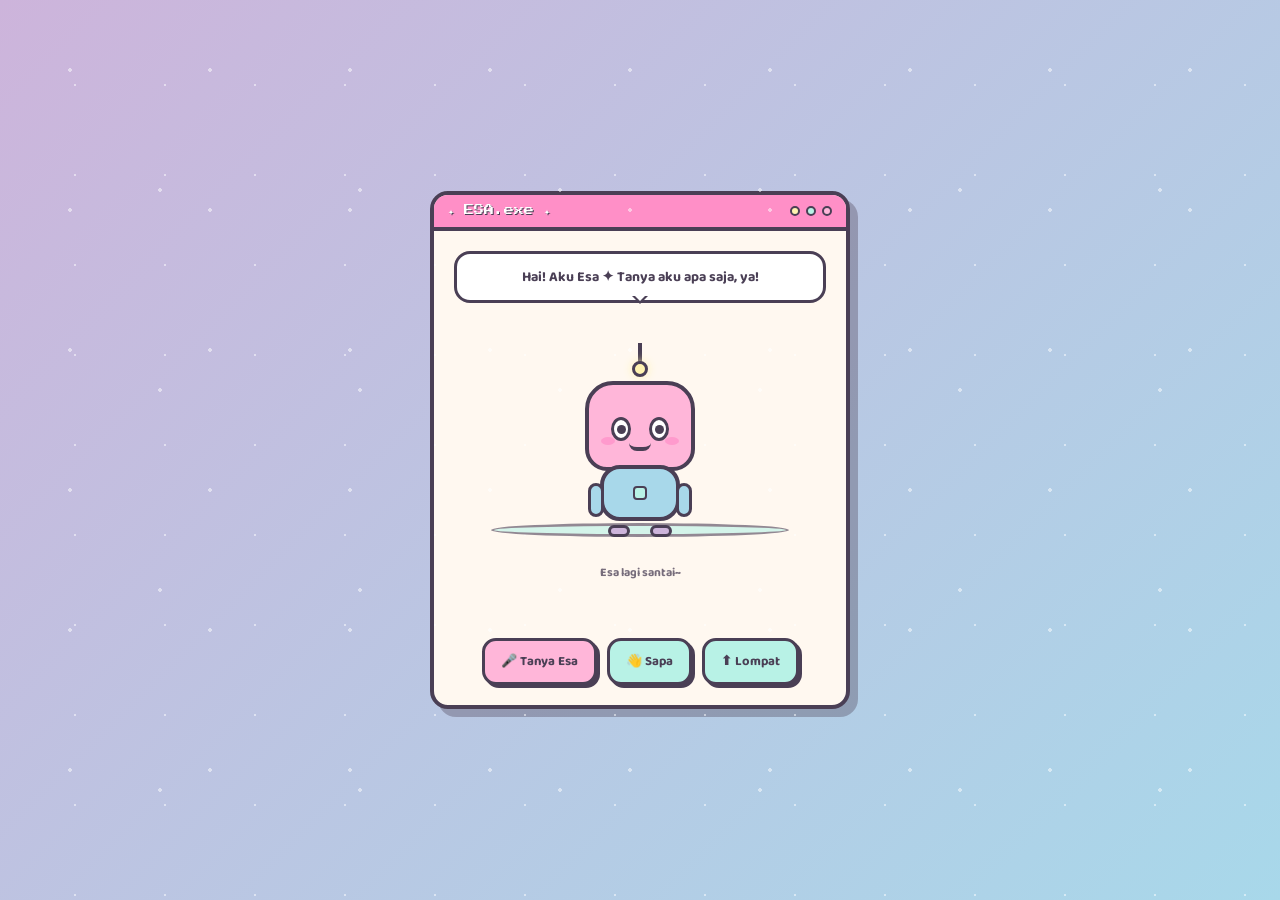
==== index.html @ 69a37459 "Add files via upload" ====
<!DOCTYPE html>
<html lang="id">
<head>
<meta charset="UTF-8">
<meta name="viewport" content="width=device-width, initial-scale=1.0, viewport-fit=cover">
<title>ESA ✦ Teman Belajar</title>
<link rel="preconnect" href="https://fonts.googleapis.com">
<link href="https://fonts.googleapis.com/css2?family=Press+Start+2P&family=Baloo+2:wght@500;700&display=swap" rel="stylesheet">
<link rel="stylesheet" href="style.css">
</head>
<body>

  <div class="sparkles"></div>

  <div class="app-window">
    <div class="title-bar">
      <span class="title-text">✦ ESA.exe ✦</span>
      <div class="title-dots">
        <span class="dot dot-yellow"></span>
        <span class="dot dot-mint"></span>
        <span class="dot dot-pink"></span>
      </div>
    </div>

    <div class="screen">

      <div class="speech-bubble" id="speechBubble">
        <p id="speechText">Hai! Aku Esa ✦ Tanya aku apa saja, ya!</p>
      </div>

      <div class="stage">
        <div class="stage-floor"></div>

        <div class="robot" id="esa">
          <div class="antenna">
            <div class="antenna-stick"></div>
            <div class="antenna-ball"></div>
          </div>

          <div class="head">
            <div class="eye eye-left"><div class="pupil"></div></div>
            <div class="eye eye-right"><div class="pupil"></div></div>
            <div class="mouth" id="mouth"></div>
            <div class="cheek cheek-left"></div>
            <div class="cheek cheek-right"></div>
          </div>

          <div class="body">
            <div class="arm arm-left"></div>
            <div class="arm arm-right"></div>
            <div class="panel-light"></div>
          </div>

          <div class="feet">
            <div class="foot"></div>
            <div class="foot"></div>
          </div>
        </div>
      </div>

      <p class="status-text" id="statusText">Esa lagi santai~</p>

      <div class="transcript" id="transcript"></div>

      <div class="controls">
        <button class="btn btn-mic" id="micBtn">🎤 Tanya Esa</button>
        <button class="btn btn-secondary" id="waveBtn">👋 Sapa</button>
        <button class="btn btn-secondary" id="jumpBtn">⬆ Lompat</button>
      </div>

    </div>
  </div>

<script src="script.js"></script>
</body>
</html>
---- style.css ----
:root{
  --pink:#ffb6d9;
  --pink-dark:#ff8fc7;
  --blue:#a8d8ea;
  --lavender:#cdb4db;
  --mint:#b8f2e6;
  --yellow:#fff3b0;
  --cream:#fff8f0;
  --ink:#4a3f55;
}

*{box-sizing:border-box;}

body{
  margin:0;
  min-height:100vh;
  display:flex;
  align-items:center;
  justify-content:center;
  background:linear-gradient(135deg,var(--lavender),var(--blue));
  font-family:'Baloo 2',sans-serif;
  color:var(--ink);
  padding:16px;
  overflow-x:hidden;
}

.sparkles{
  position:fixed;
  inset:0;
  pointer-events:none;
  background-image:
    radial-gradient(circle,#fff 2px, transparent 2px),
    radial-gradient(circle,#fff 2px, transparent 2px),
    radial-gradient(circle,#fff 1.5px, transparent 1.5px);
  background-size:140px 140px, 200px 200px, 90px 90px;
  background-position:0 0, 60px 90px, 30px 40px;
  opacity:.5;
  animation:twinkle 3s ease-in-out infinite alternate;
}
@keyframes twinkle{from{opacity:.25;} to{opacity:.6;}}

.app-window{
  width:100%;
  max-width:420px;
  background:var(--cream);
  border:4px solid var(--ink);
  border-radius:18px;
  box-shadow:8px 8px 0 rgba(74,63,85,.35);
  overflow:hidden;
}

.title-bar{
  background:var(--pink-dark);
  border-bottom:4px solid var(--ink);
  padding:10px 14px;
  display:flex;
  align-items:center;
  justify-content:space-between;
}
.title-text{
  font-family:'Press Start 2P',monospace;
  font-size:10px;
  color:#fff;
  text-shadow:1px 1px 0 var(--ink);
}
.title-dots{display:flex; gap:6px;}
.dot{width:10px;height:10px;border-radius:50%;border:2px solid var(--ink);}
.dot-yellow{background:var(--yellow);}
.dot-mint{background:var(--mint);}
.dot-pink{background:var(--pink);}

.screen{
  padding:20px;
  display:flex;
  flex-direction:column;
  align-items:center;
  gap:14px;
}

.speech-bubble{
  background:#fff;
  border:3px solid var(--ink);
  border-radius:16px;
  padding:12px 16px;
  width:100%;
  min-height:40px;
  text-align:center;
  position:relative;
}
.speech-bubble p{margin:0; font-size:14px; font-weight:700;}
.speech-bubble::after{
  content:"";
  position:absolute;
  bottom:-12px;
  left:50%;
  transform:translateX(-50%);
  border:8px solid transparent;
  border-top-color:var(--ink);
}
.speech-bubble::before{
  content:"";
  position:absolute;
  bottom:-8px;
  left:50%;
  transform:translateX(-50%);
  border:7px solid transparent;
  border-top-color:#fff;
  z-index:1;
}

.stage{
  position:relative;
  width:100%;
  height:220px;
  display:flex;
  align-items:flex-end;
  justify-content:center;
}
.stage-floor{
  position:absolute;
  bottom:0;
  width:80%;
  height:14px;
  background:var(--mint);
  border:3px solid var(--ink);
  border-radius:50%;
  opacity:.6;
}

/* ---------- ROBOT ---------- */
.robot{
  position:relative;
  width:150px;
  cursor:pointer;
  user-select:none;
  animation:idleBob 2.4s ease-in-out infinite;
  transform-origin:bottom center;
}

@keyframes idleBob{
  0%,100%{transform:translateY(0) rotate(0deg);}
  50%{transform:translateY(-8px) rotate(-1.5deg);}
}

.antenna{
  position:absolute;
  top:-38px;
  left:50%;
  transform:translateX(-50%);
  display:flex;
  flex-direction:column;
  align-items:center;
  animation:antennaWiggle 2.4s ease-in-out infinite;
  transform-origin:bottom center;
}
@keyframes antennaWiggle{
  0%,100%{transform:translateX(-50%) rotate(0deg);}
  50%{transform:translateX(-50%) rotate(8deg);}
}
.antenna-stick{width:4px;height:22px;background:var(--ink);}
.antenna-ball{
  width:16px;height:16px;border-radius:50%;
  background:var(--yellow);
  border:3px solid var(--ink);
  margin-top:-4px;
  box-shadow:0 0 10px var(--yellow);
}

.head{
  position:relative;
  width:110px;
  height:90px;
  background:var(--pink);
  border:4px solid var(--ink);
  border-radius:28px 28px 22px 22px;
  margin:0 auto;
  display:flex;
  align-items:center;
  justify-content:center;
}

.eye{
  position:absolute;
  top:32px;
  width:20px;
  height:24px;
  background:#fff;
  border:3px solid var(--ink);
  border-radius:50%;
  display:flex;
  align-items:center;
  justify-content:center;
  transition:height .1s ease;
}
.eye-left{left:22px;}
.eye-right{right:22px;}
.pupil{
  width:9px;height:9px;
  background:var(--ink);
  border-radius:50%;
}

.cheek{
  position:absolute;
  bottom:22px;
  width:14px;height:8px;
  background:var(--pink-dark);
  border-radius:50%;
  opacity:.7;
}
.cheek-left{left:12px;}
.cheek-right{right:12px;}

.mouth{
  position:absolute;
  bottom:16px;
  left:50%;
  transform:translateX(-50%);
  width:22px;
  height:8px;
  border-bottom:4px solid var(--ink);
  border-radius:0 0 12px 12px;
  transition:all .12s ease;
}

.body{
  position:relative;
  width:80px;
  height:56px;
  background:var(--blue);
  border:4px solid var(--ink);
  border-radius:20px;
  margin:-6px auto 0;
  display:flex;
  align-items:center;
  justify-content:center;
}
.panel-light{
  width:14px;height:14px;
  background:var(--mint);
  border:2px solid var(--ink);
  border-radius:4px;
}

.arm{
  position:absolute;
  top:14px;
  width:16px;height:34px;
  background:var(--blue);
  border:3px solid var(--ink);
  border-radius:10px;
  transform-origin:top center;
}
.arm-left{left:-16px; animation:armIdleLeft 2.4s ease-in-out infinite;}
.arm-right{right:-16px; animation:armIdleRight 2.4s ease-in-out infinite;}
@keyframes armIdleLeft{0%,100%{transform:rotate(0deg);}50%{transform:rotate(-6deg);}}
@keyframes armIdleRight{0%,100%{transform:rotate(0deg);}50%{transform:rotate(6deg);}}

.feet{
  display:flex;
  justify-content:center;
  gap:20px;
  margin-top:4px;
}
.foot{
  width:22px;height:12px;
  background:var(--lavender);
  border:3px solid var(--ink);
  border-radius:8px;
}

/* ---------- STATES ---------- */

/* klik / happy */
.robot.happy .head{background:var(--yellow);}
.robot.happy .mouth{
  width:30px;height:16px;
  border:4px solid var(--ink);
  border-top:none;
  border-radius:0 0 20px 20px;
}
.robot.happy{animation:happyBounce .5s ease;}
@keyframes happyBounce{
  0%{transform:scale(1);}
  40%{transform:scale(1.12,.88);}
  70%{transform:scale(.95,1.06);}
  100%{transform:scale(1);}
}

/* surprised */
.robot.surprised .eye{height:26px;width:24px;}
.robot.surprised .mouth{
  width:16px;height:16px;
  border:4px solid var(--ink);
  border-radius:50%;
}

/* thinking */
.robot.thinking .head{background:var(--mint);}
.robot.thinking .mouth{
  width:14px;height:4px;
  border-bottom:4px solid var(--ink);
  border-radius:0;
  transform:translateX(-50%) rotate(-8deg);
}
.robot.thinking .pupil{transform:translateY(-4px);}

/* talking */
.robot.talking .mouth{
  animation:talkFlap .28s ease-in-out infinite;
}
@keyframes talkFlap{
  0%,100%{height:6px; border-radius:0 0 12px 12px;}
  50%{height:16px; border-radius:50%;}
}

/* blink */
.robot.blink .eye{height:3px;}

/* jump */
.robot.jumping{animation:jumpMove .55s ease;}
@keyframes jumpMove{
  0%{transform:translateY(0);}
  40%{transform:translateY(-55px) rotate(-4deg);}
  70%{transform:translateY(-55px) rotate(4deg);}
  100%{transform:translateY(0);}
}

/* wave */
.robot.waving .arm-right{animation:waveArm .6s ease 2;}
@keyframes waveArm{
  0%,100%{transform:rotate(0deg);}
  30%{transform:rotate(-40deg);}
  60%{transform:rotate(-10deg);}
}

.status-text{
  font-size:12px;
  font-weight:700;
  color:var(--ink);
  opacity:.75;
  min-height:16px;
  text-align:center;
}

.transcript{
  font-size:12px;
  text-align:center;
  color:var(--ink);
  opacity:.6;
  min-height:16px;
}

.controls{
  display:flex;
  gap:10px;
  flex-wrap:wrap;
  justify-content:center;
  width:100%;
}
.btn{
  font-family:'Baloo 2',sans-serif;
  font-weight:700;
  font-size:13px;
  padding:10px 16px;
  border:3px solid var(--ink);
  border-radius:14px;
  background:var(--pink);
  color:var(--ink);
  box-shadow:3px 3px 0 var(--ink);
  cursor:pointer;
  transition:transform .1s ease;
}
.btn:active{transform:translate(2px,2px); box-shadow:1px 1px 0 var(--ink);}
.btn-secondary{background:var(--mint);}
.btn-mic.listening{background:var(--yellow); animation:pulseMic 1s ease-in-out infinite;}
@keyframes pulseMic{0%,100%{box-shadow:3px 3px 0 var(--ink);}50%{box-shadow:3px 3px 0 var(--ink),0 0 0 6px rgba(255,182,217,.5);}}

@media (max-width:380px){
  .robot{width:130px;}
  .head{width:96px;height:80px;}
}
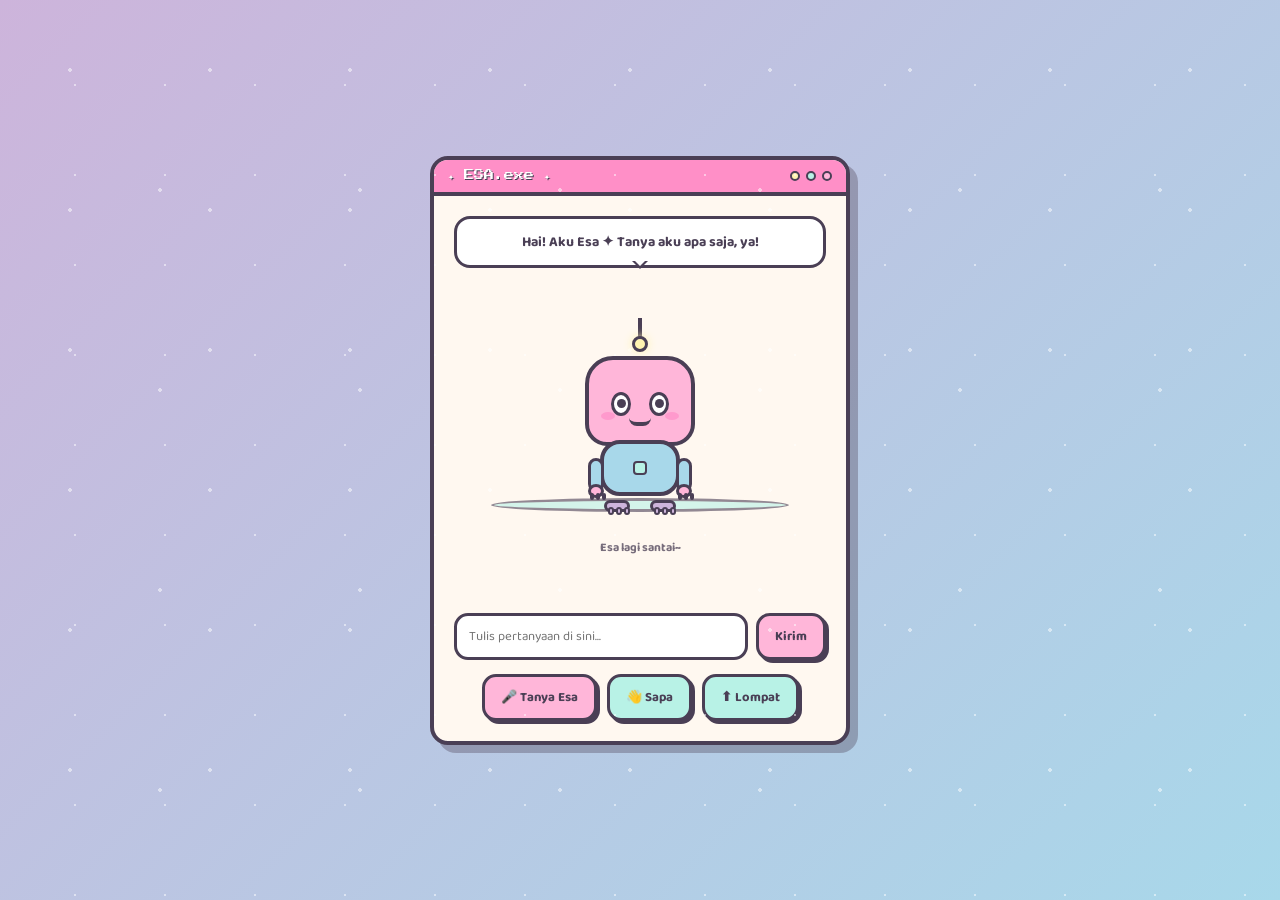
==== commit d9e19392: "Add files via upload" ====
--- a/index.html
+++ b/index.html
@@ -46,14 +46,34 @@
           </div>
 
           <div class="body">
-            <div class="arm arm-left"></div>
-            <div class="arm arm-right"></div>
+            <div class="arm arm-left">
+              <div class="hand">
+                <div class="finger f1"></div>
+                <div class="finger f2"></div>
+                <div class="finger f3"></div>
+              </div>
+            </div>
+            <div class="arm arm-right">
+              <div class="hand">
+                <div class="finger f1"></div>
+                <div class="finger f2"></div>
+                <div class="finger f3"></div>
+              </div>
+            </div>
             <div class="panel-light"></div>
           </div>
 
           <div class="feet">
-            <div class="foot"></div>
-            <div class="foot"></div>
+            <div class="foot">
+              <div class="toe t1"></div>
+              <div class="toe t2"></div>
+              <div class="toe t3"></div>
+            </div>
+            <div class="foot">
+              <div class="toe t1"></div>
+              <div class="toe t2"></div>
+              <div class="toe t3"></div>
+            </div>
           </div>
         </div>
       </div>
@@ -62,10 +82,15 @@
 
       <div class="transcript" id="transcript"></div>
 
+      <form class="text-row" id="textForm">
+        <input type="text" id="textInput" class="text-input" placeholder="Tulis pertanyaan di sini..." autocomplete="off">
+        <button type="submit" class="btn btn-send">Kirim</button>
+      </form>
+
       <div class="controls">
-        <button class="btn btn-mic" id="micBtn">🎤 Tanya Esa</button>
-        <button class="btn btn-secondary" id="waveBtn">👋 Sapa</button>
-        <button class="btn btn-secondary" id="jumpBtn">⬆ Lompat</button>
+        <button class="btn btn-mic" id="micBtn" type="button">🎤 Tanya Esa</button>
+        <button class="btn btn-secondary" id="waveBtn" type="button">👋 Sapa</button>
+        <button class="btn btn-secondary" id="jumpBtn" type="button">⬆ Lompat</button>
       </div>
 
     </div>
--- a/style.css
+++ b/style.css
@@ -111,7 +111,7 @@
 .stage{
   position:relative;
   width:100%;
-  height:220px;
+  height:230px;
   display:flex;
   align-items:flex-end;
   justify-content:center;
@@ -130,7 +130,7 @@
 /* ---------- ROBOT ---------- */
 .robot{
   position:relative;
-  width:150px;
+  width:160px;
   cursor:pointer;
   user-select:none;
   animation:idleBob 2.4s ease-in-out infinite;
@@ -256,6 +256,30 @@
 @keyframes armIdleLeft{0%,100%{transform:rotate(0deg);}50%{transform:rotate(-6deg);}}
 @keyframes armIdleRight{0%,100%{transform:rotate(0deg);}50%{transform:rotate(6deg);}}
 
+.hand{
+  position:absolute;
+  bottom:-9px;
+  left:50%;
+  transform:translateX(-50%);
+  width:16px;
+  height:14px;
+  background:var(--pink);
+  border:3px solid var(--ink);
+  border-radius:50%;
+}
+.finger{
+  position:absolute;
+  bottom:-5px;
+  width:4px;
+  height:7px;
+  background:var(--pink);
+  border:2px solid var(--ink);
+  border-radius:3px;
+}
+.finger.f1{left:-1px;}
+.finger.f2{left:5px;}
+.finger.f3{left:11px;}
+
 .feet{
   display:flex;
   justify-content:center;
@@ -263,11 +287,23 @@
   margin-top:4px;
 }
 .foot{
-  width:22px;height:12px;
+  position:relative;
+  width:26px;height:12px;
   background:var(--lavender);
   border:3px solid var(--ink);
   border-radius:8px;
 }
+.toe{
+  position:absolute;
+  bottom:-6px;
+  width:6px;height:8px;
+  background:var(--lavender);
+  border:2px solid var(--ink);
+  border-radius:3px;
+}
+.toe.t1{left:1px;}
+.toe.t2{left:9px;}
+.toe.t3{left:17px;}
 
 /* ---------- STATES ---------- */
 
@@ -326,12 +362,21 @@
   100%{transform:translateY(0);}
 }
 
-/* wave */
-.robot.waving .arm-right{animation:waveArm .6s ease 2;}
+/* wave — lambaian tangan beneran, bolak-balik */
+.robot.waving .arm-right{
+  animation:waveArm 1.6s ease-in-out;
+  animation-iteration-count:1;
+}
 @keyframes waveArm{
-  0%,100%{transform:rotate(0deg);}
-  30%{transform:rotate(-40deg);}
-  60%{transform:rotate(-10deg);}
+  0%{transform:rotate(0deg);}
+  10%{transform:rotate(-55deg);}
+  22%{transform:rotate(-20deg);}
+  34%{transform:rotate(-55deg);}
+  46%{transform:rotate(-20deg);}
+  58%{transform:rotate(-55deg);}
+  70%{transform:rotate(-20deg);}
+  85%{transform:rotate(-10deg);}
+  100%{transform:rotate(0deg);}
 }
 
 .status-text{
@@ -351,6 +396,26 @@
   min-height:16px;
 }
 
+/* ---------- INPUT TEKS ---------- */
+.text-row{
+  display:flex;
+  gap:8px;
+  width:100%;
+}
+.text-input{
+  flex:1;
+  font-family:'Baloo 2',sans-serif;
+  font-size:13px;
+  padding:10px 12px;
+  border:3px solid var(--ink);
+  border-radius:14px;
+  background:#fff;
+  color:var(--ink);
+  outline:none;
+}
+.text-input:focus{background:var(--cream);}
+.btn-send{background:var(--yellow); padding:10px 14px;}
+
 .controls{
   display:flex;
   gap:10px;
@@ -377,6 +442,6 @@
 @keyframes pulseMic{0%,100%{box-shadow:3px 3px 0 var(--ink);}50%{box-shadow:3px 3px 0 var(--ink),0 0 0 6px rgba(255,182,217,.5);}}
 
 @media (max-width:380px){
-  .robot{width:130px;}
+  .robot{width:140px;}
   .head{width:96px;height:80px;}
 }
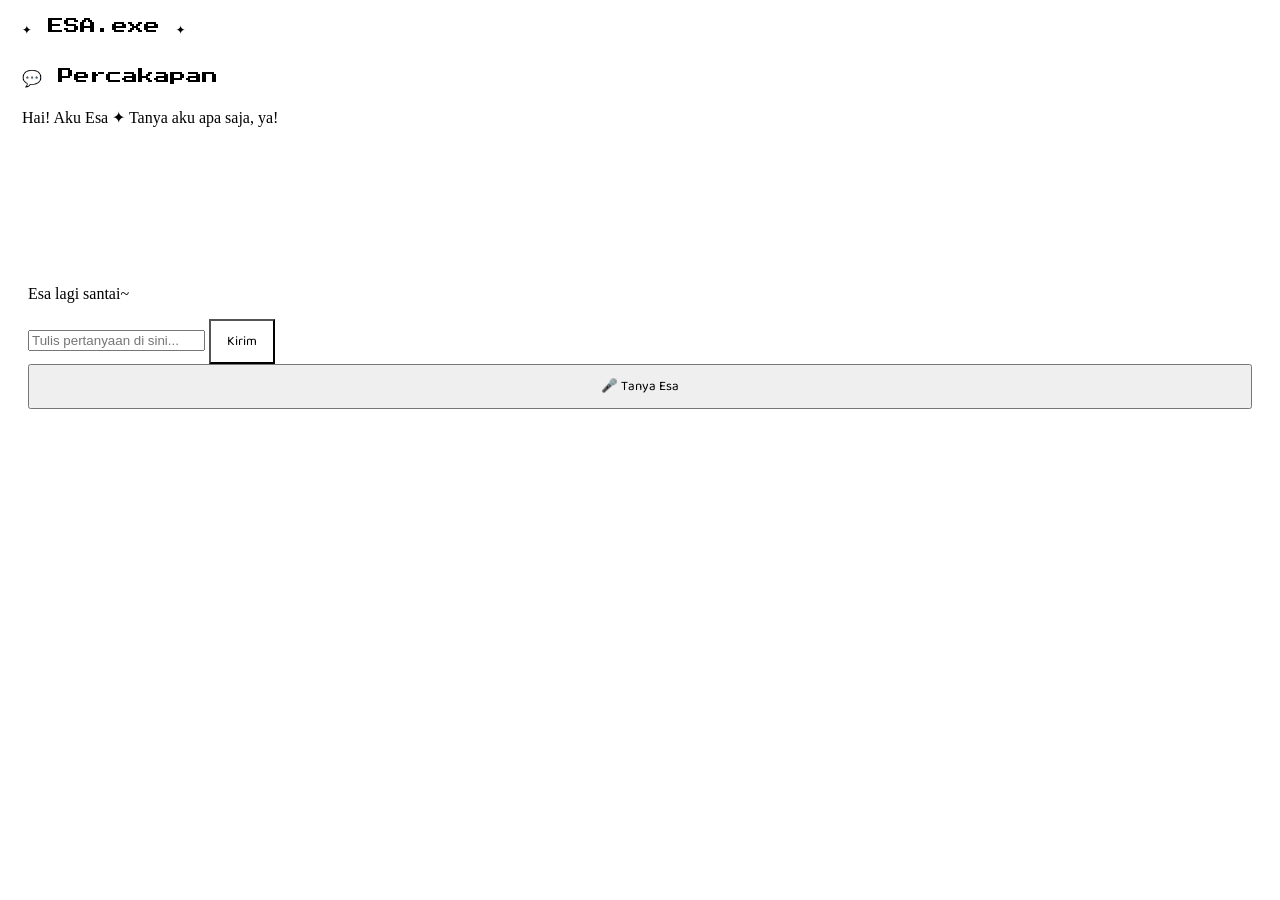
==== commit 6380e64a: "Rename index (2).html to index.html" ====
--- a/index.html
+++ b/index.html
@@ -22,76 +22,81 @@
       </div>
     </div>
 
-    <div class="screen">
+    <div class="app-body">
 
-      <div class="speech-bubble" id="speechBubble">
-        <p id="speechText">Hai! Aku Esa ✦ Tanya aku apa saja, ya!</p>
-      </div>
+      <!-- PANEL TEKS -->
+      <section class="panel panel-text">
+        <div class="panel-header">💬 Percakapan</div>
+        <div class="message-log" id="messageLog">
+          <div class="msg msg-esa">
+            <p>Hai! Aku Esa ✦ Tanya aku apa saja, ya!</p>
+          </div>
+        </div>
+      </section>
 
-      <div class="stage">
-        <div class="stage-floor"></div>
+      <!-- PANEL ROBOT -->
+      <section class="panel panel-robot">
+        <div class="stage">
+          <div class="stage-floor"></div>
 
-        <div class="robot" id="esa">
-          <div class="antenna">
-            <div class="antenna-stick"></div>
-            <div class="antenna-ball"></div>
-          </div>
+          <div class="robot" id="esa">
+            <div class="antenna">
+              <div class="antenna-stick"></div>
+              <div class="antenna-ball"></div>
+            </div>
 
-          <div class="head">
-            <div class="eye eye-left"><div class="pupil"></div></div>
-            <div class="eye eye-right"><div class="pupil"></div></div>
-            <div class="mouth" id="mouth"></div>
-            <div class="cheek cheek-left"></div>
-            <div class="cheek cheek-right"></div>
-          </div>
+            <div class="head">
+              <div class="eye eye-left"><div class="pupil"></div></div>
+              <div class="eye eye-right"><div class="pupil"></div></div>
+              <div class="mouth" id="mouth"></div>
+              <div class="cheek cheek-left"></div>
+              <div class="cheek cheek-right"></div>
+            </div>
 
-          <div class="body">
-            <div class="arm arm-left">
-              <div class="hand">
-                <div class="finger f1"></div>
-                <div class="finger f2"></div>
-                <div class="finger f3"></div>
+            <div class="body">
+              <div class="arm arm-left">
+                <div class="hand">
+                  <div class="finger f1"></div>
+                  <div class="finger f2"></div>
+                  <div class="finger f3"></div>
+                </div>
               </div>
+              <div class="arm arm-right">
+                <div class="hand">
+                  <div class="finger f1"></div>
+                  <div class="finger f2"></div>
+                  <div class="finger f3"></div>
+                </div>
+              </div>
+              <div class="panel-light"></div>
             </div>
-            <div class="arm arm-right">
-              <div class="hand">
-                <div class="finger f1"></div>
-                <div class="finger f2"></div>
-                <div class="finger f3"></div>
+
+            <div class="feet">
+              <div class="foot">
+                <div class="toe t1"></div>
+                <div class="toe t2"></div>
+                <div class="toe t3"></div>
               </div>
-            </div>
-            <div class="panel-light"></div>
-          </div>
-
-          <div class="feet">
-            <div class="foot">
-              <div class="toe t1"></div>
-              <div class="toe t2"></div>
-              <div class="toe t3"></div>
-            </div>
-            <div class="foot">
-              <div class="toe t1"></div>
-              <div class="toe t2"></div>
-              <div class="toe t3"></div>
+              <div class="foot">
+                <div class="toe t1"></div>
+                <div class="toe t2"></div>
+                <div class="toe t3"></div>
+              </div>
             </div>
           </div>
         </div>
-      </div>
 
-      <p class="status-text" id="statusText">Esa lagi santai~</p>
+        <p class="status-text" id="statusText">Esa lagi santai~</p>
 
-      <div class="transcript" id="transcript"></div>
+        <form class="text-row" id="textForm">
+          <input type="text" id="textInput" class="text-input" placeholder="Tulis pertanyaan di sini..." autocomplete="off">
+          <button type="submit" class="btn btn-send">Kirim</button>
+        </form>
 
-      <form class="text-row" id="textForm">
-        <input type="text" id="textInput" class="text-input" placeholder="Tulis pertanyaan di sini..." autocomplete="off">
-        <button type="submit" class="btn btn-send">Kirim</button>
-      </form>
-
-      <div class="controls">
-        <button class="btn btn-mic" id="micBtn" type="button">🎤 Tanya Esa</button>
-        <button class="btn btn-secondary" id="waveBtn" type="button">👋 Sapa</button>
-        <button class="btn btn-secondary" id="jumpBtn" type="button">⬆ Lompat</button>
-      </div>
+        <div class="controls">
+          <button class="btn btn-mic" id="micBtn" type="button">🎤 Tanya Esa</button>
+        </div>
+      </section>
 
     </div>
   </div>
--- a/style.css
+++ b/style.css
@@ -1,140 +1,201 @@
-:root{
+:akar{
   --pink:#ffb6d9;
   --pink-dark:#ff8fc7;
-  --blue:#a8d8ea;
+  --biru:#a8d8ea;
   --lavender:#cdb4db;
   --mint:#b8f2e6;
-  --yellow:#fff3b0;
+  --kuning:#fff3b0;
   --cream:#fff8f0;
-  --ink:#4a3f55;
+  --tinta:#4a3f55;
 }
 
 *{box-sizing:border-box;}
 
-body{
+html,body{
+  tinggi:100%;
+}
+
+tubuh{
   margin:0;
-  min-height:100vh;
-  display:flex;
-  align-items:center;
-  justify-content:center;
-  background:linear-gradient(135deg,var(--lavender),var(--blue));
+  min-height:100dvh;
+  tampilan:fleksibel;
+  sejajarkan item:tengah;
+  justify-content:center;
+  latar belakang:gradien linier(135deg,var(--lavender),var(--biru));
   font-family:'Baloo 2',sans-serif;
-  color:var(--ink);
+  warna:var(--tinta);
   padding:16px;
-  overflow-x:hidden;
-}
-
-.sparkles{
-  position:fixed;
-  inset:0;
+  padding-top:max(16px, env(safe-area-inset-top, 0px));
+  padding-bottom:max(16px, env(safe-area-inset-bottom, 0px));
+  overflow-x:tersembunyi;
+}
+
+.kilauan{
+  posisi:tetap;
+  sisipan:0;
   pointer-events:none;
-  background-image:
-    radial-gradient(circle,#fff 2px, transparent 2px),
-    radial-gradient(circle,#fff 2px, transparent 2px),
-    radial-gradient(circle,#fff 1.5px, transparent 1.5px);
-  background-size:140px 140px, 200px 200px, 90px 90px;
+  gambar latar belakang:
+    gradien radial(lingkaran,#fff 2px, transparan 2px),
+    gradien radial(lingkaran,#fff 2px, transparan 2px),
+    gradien radial(lingkaran,#fff 1.5px, transparan 1.5px);
+  Ukuran latar belakang: 140px 140px, 200px 200px, 90px 90px;
   background-position:0 0, 60px 90px, 30px 40px;
-  opacity:.5;
-  animation:twinkle 3s ease-in-out infinite alternate;
+  opasitas: 0,5;
+  animasi:berkedip 3 detik, masuk-keluar perlahan, bergantian tak terbatas;
 }
 @keyframes twinkle{from{opacity:.25;} to{opacity:.6;}}
 
-.app-window{
-  width:100%;
-  max-width:420px;
-  background:var(--cream);
-  border:4px solid var(--ink);
-  border-radius:18px;
-  box-shadow:8px 8px 0 rgba(74,63,85,.35);
-  overflow:hidden;
+/* ---------- JENDELA ---------- */
+.jendela aplikasi{
+  lebar:100%;
+  lebar maksimum:960px;
+  tinggi:min(88dvh, 720px);
+  latar belakang:var(--cream);
+  batas:4px solid var(--ink);
+  radius batas: 18px;
+  bayangan kotak:8px 8px 0 rgba(74,63,85,.35);
+  overflow:tersembunyi;
+  tampilan:fleksibel;
+  arah-fleksibel: kolom;
 }
 
 .title-bar{
-  background:var(--pink-dark);
+  latar belakang:var(--pink-dark);
   border-bottom:4px solid var(--ink);
   padding:10px 14px;
-  display:flex;
-  align-items:center;
+  tampilan:fleksibel;
+  sejajarkan item:tengah;
   justify-content:space-between;
+  fleksibel-menyusut:0;
 }
 .title-text{
   font-family:'Press Start 2P',monospace;
-  font-size:10px;
-  color:#fff;
-  text-shadow:1px 1px 0 var(--ink);
+  ukuran font:10px;
+  warna:#fff;
+  bayangan teks:1px 1px 0 var(--tinta);
 }
 .title-dots{display:flex; gap:6px;}
 .dot{width:10px;height:10px;border-radius:50%;border:2px solid var(--ink);}
-.dot-yellow{background:var(--yellow);}
-.dot-mint{background:var(--mint);}
-.dot-pink{background:var(--pink);}
-
-.screen{
-  padding:20px;
-  display:flex;
-  flex-direction:column;
-  align-items:center;
-  gap:14px;
-}
-
-.speech-bubble{
-  background:#fff;
-  border:3px solid var(--ink);
-  border-radius:16px;
-  padding:12px 16px;
-  width:100%;
-  min-height:40px;
-  text-align:center;
-  position:relative;
-}
-.speech-bubble p{margin:0; font-size:14px; font-weight:700;}
-.speech-bubble::after{
-  content:"";
-  position:absolute;
-  bottom:-12px;
-  left:50%;
-  transform:translateX(-50%);
-  border:8px solid transparent;
-  border-top-color:var(--ink);
-}
-.speech-bubble::before{
-  content:"";
-  position:absolute;
-  bottom:-8px;
-  left:50%;
-  transform:translateX(-50%);
-  border:7px solid transparent;
-  border-top-color:#fff;
-  z-index:1;
-}
-
-.stage{
-  position:relative;
-  width:100%;
-  height:230px;
-  display:flex;
-  align-items:flex-end;
-  justify-content:center;
-}
-.stage-floor{
-  position:absolute;
-  bottom:0;
-  width:80%;
-  height:14px;
-  background:var(--mint);
-  border:3px solid var(--ink);
-  border-radius:50%;
-  opacity:.6;
+.titik-kuning{latar belakang:var(--kuning);}
+.dot-mint{latar belakang:var(--mint);}
+.dot-merah muda{latar belakang:var(--merah muda);}
+
+/* ---------- BADAN: 2 PANEL ---------- */
+.app-body{
+  fleksibel:1;
+  tinggi minimum:0;
+  tampilan:fleksibel;
+  arah-fleksibel: kolom;
+}
+
+.panel{
+  tampilan:fleksibel;
+  arah-fleksibel: kolom;
+  tinggi minimum:0;
+}
+
+/* TEKS PANEL */
+.panel-teks{
+  fleksibel:1 1 45%;
+  tinggi minimum:0;
+  border-bottom:4px dashed var(--ink);
+  latar belakang:var(--cream);
+}
+.panel-header{
+  font-family:'Press Start 2P',monospace;
+  ukuran font:9px;
+  padding:10px 14px;
+  warna:var(--tinta);
+  opasitas: 0,75;
+  fleksibel-menyusut:0;
+}
+.log-pesan{
+  fleksibel:1;
+  tinggi minimum:0;
+  overflow-y:auto;
+  padding:0 16px 16px;
+  tampilan:fleksibel;
+  arah-fleksibel: kolom;
+  gap:10px;
+  -webkit-overflow-scrolling:sentuh;
+}
+
+.msg{
+  lebar maksimum:88%;
+  padding:10px 14px;
+  batas:3px solid var(--ink);
+  radius batas: 14px;
+  ukuran font:14px;
+  ketebalan huruf:700;
+  Tinggi baris: 1,4;
+}
+.msg p{margin:0;}
+.msg-esa{
+  latar belakang:#fff;
+  sejajarkan diri:mulai-fleksibel;
+  radius batas bawah-kiri:2px;
+}
+.msg-user{
+  latar belakang:var(--kuning);
+  sejajarkan diri:ujung-fleksibel;
+  radius batas bawah kanan: 2px;
+  ketebalan huruf:600;
+  opasitas: 0,9;
+}
+
+.tombol baca{
+  margin-atas: 6px;
+  sejajarkan diri:mulai-fleksibel;
+  font-family:'Baloo 2',sans-serif;
+  ketebalan huruf:700;
+  ukuran font:12px;
+  padding:6px 12px;
+  batas:2px solid var(--ink);
+  radius batas:12px;
+  latar belakang:var(--mint);
+  kursor:penunjuk;
+  bayangan kotak:2px 2px 0 var(--tinta);
+}
+.read-btn:active{transform:translate(1px,1px); box-shadow:1px 1px 0 var(--ink);}
+
+/* ROBOT PANEL */
+.panel-robot{
+  fleksibel:1 1 55%;
+  tinggi minimum:0;
+  padding:12px 20px;
+  sejajarkan item:tengah;
+  gap:10px;
+  overflow-y:auto;
+}
+
+.panggung{
+  posisi:relatif;
+  lebar:100%;
+  fleksibel:1;
+  min-height:150px;
+  tampilan:fleksibel;
+  sejajarkan item:ujung-fleksibel;
+  justify-content:center;
+}
+.lantai panggung{
+  posisi:absolut;
+  bawah:0;
+  lebar:80%;
+  tinggi:14px;
+  latar belakang:var(--mint);
+  batas:3px solid var(--ink);
+  radius-batas:50%;
+  opasitas: 0,6;
 }
 
 /* ---------- ROBOT ---------- */
 .robot{
-  position:relative;
-  width:160px;
-  cursor:pointer;
-  user-select:none;
-  animation:idleBob 2.4s ease-in-out infinite;
-  transform-origin:bottom center;
+  posisi:relatif;
+  lebar:150px;
+  kursor:penunjuk;
+  pilihan pengguna:tidak ada;
+  animasi:idleBob 2.4s ease-in-out tak terbatas;
+  transform-origin: tengah bawah;
 }
 
 @keyframes idleBob{
@@ -142,113 +203,113 @@
   50%{transform:translateY(-8px) rotate(-1.5deg);}
 }
 
-.antenna{
-  position:absolute;
-  top:-38px;
-  left:50%;
-  transform:translateX(-50%);
-  display:flex;
-  flex-direction:column;
-  align-items:center;
-  animation:antennaWiggle 2.4s ease-in-out infinite;
-  transform-origin:bottom center;
+.antena{
+  posisi:absolut;
+  atas:-38px;
+  kiri:50%;
+  transformasi:translasiX(-50%);
+  tampilan:fleksibel;
+  arah-fleksibel: kolom;
+  sejajarkan item:tengah;
+  animasi:antennaWiggle 2.4s ease-in-out tak terbatas;
+  transform-origin: tengah bawah;
 }
 @keyframes antennaWiggle{
   0%,100%{transform:translateX(-50%) rotate(0deg);}
   50%{transform:translateX(-50%) rotate(8deg);}
 }
 .antenna-stick{width:4px;height:22px;background:var(--ink);}
-.antenna-ball{
-  width:16px;height:16px;border-radius:50%;
-  background:var(--yellow);
-  border:3px solid var(--ink);
-  margin-top:-4px;
-  box-shadow:0 0 10px var(--yellow);
-}
-
-.head{
-  position:relative;
-  width:110px;
-  height:90px;
-  background:var(--pink);
-  border:4px solid var(--ink);
+.bola-antena{
+  lebar:16px;tinggi:16px;radius-batas:50%;
+  latar belakang:var(--kuning);
+  batas:3px solid var(--ink);
+  margin-atas:-4px;
+  bayangan kotak:0 0 10px var(--kuning);
+}
+
+.kepala{
+  posisi:relatif;
+  lebar:110px;
+  tinggi:90px;
+  latar belakang:var(--pink);
+  batas:4px solid var(--ink);
   border-radius:28px 28px 22px 22px;
-  margin:0 auto;
-  display:flex;
-  align-items:center;
-  justify-content:center;
-}
-
-.eye{
-  position:absolute;
-  top:32px;
-  width:20px;
-  height:24px;
-  background:#fff;
-  border:3px solid var(--ink);
-  border-radius:50%;
-  display:flex;
-  align-items:center;
-  justify-content:center;
-  transition:height .1s ease;
+  margin:0 otomatis;
+  tampilan:fleksibel;
+  sejajarkan item:tengah;
+  justify-content:center;
+}
+
+.mata{
+  posisi:absolut;
+  atas:32px;
+  lebar:20px;
+  tinggi:24px;
+  latar belakang:#fff;
+  batas:3px solid var(--ink);
+  radius-batas:50%;
+  tampilan:fleksibel;
+  sejajarkan item:tengah;
+  justify-content:center;
+  transisi:tinggi .1s kemudahan;
 }
 .eye-left{left:22px;}
 .eye-right{right:22px;}
-.pupil{
-  width:9px;height:9px;
-  background:var(--ink);
-  border-radius:50%;
-}
-
-.cheek{
-  position:absolute;
-  bottom:22px;
-  width:14px;height:8px;
-  background:var(--pink-dark);
-  border-radius:50%;
-  opacity:.7;
-}
-.cheek-left{left:12px;}
-.cheek-right{right:12px;}
-
-.mouth{
-  position:absolute;
-  bottom:16px;
-  left:50%;
-  transform:translateX(-50%);
-  width:22px;
-  height:8px;
+.murid{
+  lebar:9px;tinggi:9px;
+  latar belakang:var(--tinta);
+  radius-batas:50%;
+}
+
+.pipi{
+  posisi:absolut;
+  bawah:22px;
+  lebar:14px;tinggi:8px;
+  latar belakang:var(--pink-dark);
+  radius-batas:50%;
+  opasitas: 0,7;
+}
+.pipi-kiri{kiri:12px;}
+.pipi-kanan{kanan:12px;}
+
+.mulut{
+  posisi:absolut;
+  bawah:16px;
+  kiri:50%;
+  transformasi:translasiX(-50%);
+  lebar:22px;
+  tinggi:8px;
   border-bottom:4px solid var(--ink);
   border-radius:0 0 12px 12px;
-  transition:all .12s ease;
-}
-
-.body{
-  position:relative;
-  width:80px;
-  height:56px;
-  background:var(--blue);
-  border:4px solid var(--ink);
-  border-radius:20px;
+  transisi:semua .12s kemudahan;
+}
+
+.tubuh{
+  posisi:relatif;
+  lebar:80px;
+  tinggi:56px;
+  latar belakang:var(--biru);
+  batas:4px solid var(--ink);
+  radius batas: 20px;
   margin:-6px auto 0;
-  display:flex;
-  align-items:center;
-  justify-content:center;
-}
-.panel-light{
-  width:14px;height:14px;
-  background:var(--mint);
-  border:2px solid var(--ink);
-  border-radius:4px;
-}
-
-.arm{
-  position:absolute;
-  top:14px;
-  width:16px;height:34px;
-  background:var(--blue);
-  border:3px solid var(--ink);
-  border-radius:10px;
+  tampilan:fleksibel;
+  sejajarkan item:tengah;
+  justify-content:center;
+}
+.lampu panel{
+  lebar:14px;tinggi:14px;
+  latar belakang:var(--mint);
+  batas:2px solid var(--ink);
+  radius batas: 4px;
+}
+
+.lengan{
+  posisi:absolut;
+  atas:14px;
+  lebar:16px;tinggi:34px;
+  latar belakang:var(--biru);
+  batas:3px solid var(--ink);
+  radius batas:10px;
   transform-origin:top center;
 }
 .arm-left{left:-16px; animation:armIdleLeft 2.4s ease-in-out infinite;}
@@ -256,63 +317,61 @@
 @keyframes armIdleLeft{0%,100%{transform:rotate(0deg);}50%{transform:rotate(-6deg);}}
 @keyframes armIdleRight{0%,100%{transform:rotate(0deg);}50%{transform:rotate(6deg);}}
 
-.hand{
-  position:absolute;
-  bottom:-9px;
-  left:50%;
-  transform:translateX(-50%);
-  width:16px;
-  height:14px;
-  background:var(--pink);
-  border:3px solid var(--ink);
-  border-radius:50%;
-}
-.finger{
-  position:absolute;
-  bottom:-5px;
-  width:4px;
-  height:7px;
-  background:var(--pink);
-  border:2px solid var(--ink);
-  border-radius:3px;
+.tangan{
+  posisi:absolut;
+  bawah:-9px;
+  kiri:50%;
+  transformasi:translasiX(-50%);
+  lebar:16px;
+  tinggi:14px;
+  latar belakang:var(--pink);
+  batas:3px solid var(--ink);
+  radius-batas:50%;
+}
+.jari{
+  posisi:absolut;
+  bawah:-5px;
+  lebar:4px;
+  tinggi:7px;
+  latar belakang:var(--pink);
+  batas:2px solid var(--ink);
+  radius batas: 3px;
 }
 .finger.f1{left:-1px;}
 .finger.f2{left:5px;}
 .finger.f3{left:11px;}
 
-.feet{
-  display:flex;
+.kaki{
+  tampilan:fleksibel;
   justify-content:center;
   gap:20px;
-  margin-top:4px;
-}
-.foot{
-  position:relative;
-  width:26px;height:12px;
-  background:var(--lavender);
-  border:3px solid var(--ink);
-  border-radius:8px;
-}
-.toe{
-  position:absolute;
-  bottom:-6px;
-  width:6px;height:8px;
-  background:var(--lavender);
-  border:2px solid var(--ink);
-  border-radius:3px;
+  margin-atas:4px;
+}
+.kaki{
+  posisi:relatif;
+  lebar:26px;tinggi:12px;
+  latar belakang:var(--lavender);
+  batas:3px solid var(--ink);
+  radius batas: 8px;
+}
+.kaki{
+  posisi:absolut;
+  bawah:-6px;
+  lebar:6px;tinggi:8px;
+  latar belakang:var(--lavender);
+  batas:2px solid var(--ink);
+  radius batas: 3px;
 }
 .toe.t1{left:1px;}
 .toe.t2{left:9px;}
 .toe.t3{left:17px;}
 
-/* ---------- STATES ---------- */
-
-/* klik / happy */
+/* ---------- STATUS ---------- */
 .robot.happy .head{background:var(--yellow);}
-.robot.happy .mouth{
-  width:30px;height:16px;
-  border:4px solid var(--ink);
-  border-top:none;
+.robot.bahagia .mulut{
+  lebar:30px;tinggi:16px;
+  batas:4px solid var(--ink);
+  batas atas:tidak ada;
   border-radius:0 0 20px 20px;
 }
 .robot.happy{animation:happyBounce .5s ease;}
@@ -323,125 +382,109 @@
   100%{transform:scale(1);}
 }
 
-/* surprised */
-.robot.surprised .eye{height:26px;width:24px;}
-.robot.surprised .mouth{
-  width:16px;height:16px;
-  border:4px solid var(--ink);
-  border-radius:50%;
-}
-
-/* thinking */
+.robot.terkejut .mata{tinggi:26px;lebar:24px;}
+.robot.terkejut .mulut{
+  lebar:16px;tinggi:16px;
+  batas:4px solid var(--ink);
+  radius-batas:50%;
+}
+
 .robot.thinking .head{background:var(--mint);}
-.robot.thinking .mouth{
-  width:14px;height:4px;
+.robot.berpikir .mulut{
+  lebar:14px;tinggi:4px;
   border-bottom:4px solid var(--ink);
-  border-radius:0;
-  transform:translateX(-50%) rotate(-8deg);
+  radius batas:0;
+  transformasi:translateX(-50%) rotate(-8deg);
 }
 .robot.thinking .pupil{transform:translateY(-4px);}
 
-/* talking */
-.robot.talking .mouth{
-  animation:talkFlap .28s ease-in-out infinite;
+.robot.bicara .mulut{
+  animasi:talkFlap .28s ease-in-out tak terbatas;
 }
 @keyframes talkFlap{
-  0%,100%{height:6px; border-radius:0 0 12px 12px;}
-  50%{height:16px; border-radius:50%;}
-}
-
-/* blink */
+  0%,100%{tinggi:6px; radius-batas:0 0 12px 12px;}
+  50%{tinggi:16px; radius-batas:50%;}
+}
+
 .robot.blink .eye{height:3px;}
 
-/* jump */
-.robot.jumping{animation:jumpMove .55s ease;}
-@keyframes jumpMove{
-  0%{transform:translateY(0);}
-  40%{transform:translateY(-55px) rotate(-4deg);}
-  70%{transform:translateY(-55px) rotate(4deg);}
-  100%{transform:translateY(0);}
-}
-
-/* wave — lambaian tangan beneran, bolak-balik */
-.robot.waving .arm-right{
-  animation:waveArm 1.6s ease-in-out;
-  animation-iteration-count:1;
-}
-@keyframes waveArm{
-  0%{transform:rotate(0deg);}
-  10%{transform:rotate(-55deg);}
-  22%{transform:rotate(-20deg);}
-  34%{transform:rotate(-55deg);}
-  46%{transform:rotate(-20deg);}
-  58%{transform:rotate(-55deg);}
-  70%{transform:rotate(-20deg);}
-  85%{transform:rotate(-10deg);}
-  100%{transform:rotate(0deg);}
-}
-
-.status-text{
-  font-size:12px;
-  font-weight:700;
-  color:var(--ink);
-  opacity:.75;
+.status-teks{
+  ukuran font:12px;
+  ketebalan huruf:700;
+  warna:var(--tinta);
+  opasitas: 0,75;
   min-height:16px;
-  text-align:center;
-}
-
-.transcript{
-  font-size:12px;
-  text-align:center;
-  color:var(--ink);
-  opacity:.6;
-  min-height:16px;
-}
-
-/* ---------- INPUT TEKS ---------- */
-.text-row{
-  display:flex;
-  gap:8px;
-  width:100%;
-}
-.text-input{
-  flex:1;
+  teks-sejajar:tengah;
+  fleksibel-menyusut:0;
+}
+
+/* ---------- MASUKAN TEKS ---------- */
+.baris teks{
+  tampilan:fleksibel;
+  celah:8px;
+  lebar:100%;
+  fleksibel-menyusut:0;
+}
+.teks-masukan{
+  fleksibel:1;
   font-family:'Baloo 2',sans-serif;
-  font-size:13px;
-  padding:10px 12px;
-  border:3px solid var(--ink);
-  border-radius:14px;
-  background:#fff;
-  color:var(--ink);
-  outline:none;
+  ukuran font:14px;
+  padding:12px;
+  min-height:44px;
+  batas:3px solid var(--ink);
+  radius batas: 14px;
+  latar belakang:#fff;
+  warna:var(--tinta);
+  garis besar:tidak ada;
 }
 .text-input:focus{background:var(--cream);}
-.btn-send{background:var(--yellow); padding:10px 14px;}
-
-.controls{
-  display:flex;
+.btn-send{background:var(--yellow); padding:10px 16px; min-height:44px;}
+
+.kontrol{
+  tampilan:fleksibel;
   gap:10px;
   flex-wrap:wrap;
   justify-content:center;
-  width:100%;
+  lebar:100%;
+  fleksibel-menyusut:0;
 }
 .btn{
   font-family:'Baloo 2',sans-serif;
-  font-weight:700;
-  font-size:13px;
+  ketebalan huruf:700;
+  ukuran font:13px;
   padding:10px 16px;
-  border:3px solid var(--ink);
-  border-radius:14px;
-  background:var(--pink);
-  color:var(--ink);
-  box-shadow:3px 3px 0 var(--ink);
-  cursor:pointer;
-  transition:transform .1s ease;
+  min-height:44px;
+  batas:3px solid var(--ink);
+  radius batas: 14px;
+  latar belakang:var(--pink);
+  warna:var(--tinta);
+  bayangan kotak:3px 3px 0 var(--tinta);
+  kursor:penunjuk;
+  transisi:transformasi .1s kemudahan;
 }
 .btn:active{transform:translate(2px,2px); box-shadow:1px 1px 0 var(--ink);}
-.btn-secondary{background:var(--mint);}
+.btn-mic{width:100%;}
 .btn-mic.listening{background:var(--yellow); animation:pulseMic 1s ease-in-out infinite;}
 @keyframes pulseMic{0%,100%{box-shadow:3px 3px 0 var(--ink);}50%{box-shadow:3px 3px 0 var(--ink),0 0 0 6px rgba(255,182,217,.5);}}
 
+/* ---------- RESPONSIF: LAYAR LEBAR = 2 KOLOM BERDAMPINGAN ---------- */
+@media (min-width:701px){
+  .app-body{
+    flex-direction:row;
+  }
+  .panel-teks{
+    fleksibel:1 1 55%;
+    batas bawah:tidak ada;
+    border-right:4px dashed var(--ink);
+  }
+  .panel-robot{
+    fleksibel:1 1 45%;
+  }
+  .robot{lebar:170px;}
+  .head{width:120px;height:98px;}
+}
+
 @media (max-width:380px){
-  .robot{width:140px;}
+  .robot{lebar:130px;}
   .head{width:96px;height:80px;}
 }
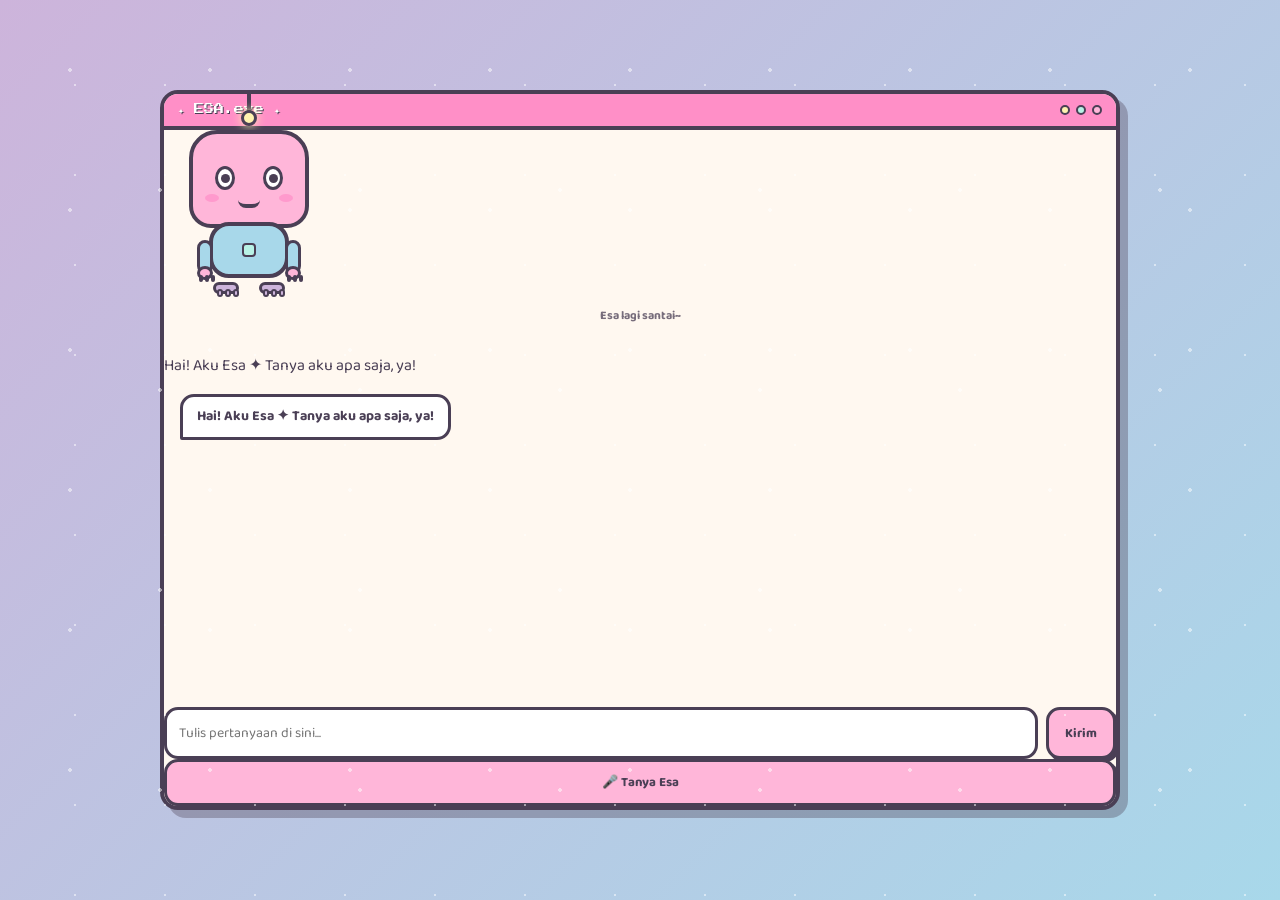
==== commit fb6c31f5: "Update index.html" ====
--- a/index.html
+++ b/index.html
@@ -8,7 +8,7 @@
 <link href="https://fonts.googleapis.com/css2?family=Press+Start+2P&family=Baloo+2:wght@500;700&display=swap" rel="stylesheet">
 <link rel="stylesheet" href="style.css">
 </head>
-<body>
+<body class="mode-idle" id="appBody">
 
   <div class="sparkles"></div>
 
@@ -22,83 +22,80 @@
       </div>
     </div>
 
-    <div class="app-body">
+    <!-- STAGE ROBOT: besar+tengah di awal, kecil+atas setelah ada percakapan -->
+    <div class="robot-stage" id="robotStage">
+      <div class="robot-scale" id="robotScale">
+        <div class="robot" id="esa">
+          <div class="antenna">
+            <div class="antenna-stick"></div>
+            <div class="antenna-ball"></div>
+          </div>
 
-      <!-- PANEL TEKS -->
-      <section class="panel panel-text">
-        <div class="panel-header">💬 Percakapan</div>
-        <div class="message-log" id="messageLog">
-          <div class="msg msg-esa">
-            <p>Hai! Aku Esa ✦ Tanya aku apa saja, ya!</p>
+          <div class="head">
+            <div class="eye eye-left"><div class="pupil"></div></div>
+            <div class="eye eye-right"><div class="pupil"></div></div>
+            <div class="mouth" id="mouth"></div>
+            <div class="cheek cheek-left"></div>
+            <div class="cheek cheek-right"></div>
           </div>
-        </div>
-      </section>
 
-      <!-- PANEL ROBOT -->
-      <section class="panel panel-robot">
-        <div class="stage">
-          <div class="stage-floor"></div>
+          <div class="body">
+            <div class="arm arm-left">
+              <div class="hand">
+                <div class="finger f1"></div>
+                <div class="finger f2"></div>
+                <div class="finger f3"></div>
+              </div>
+            </div>
+            <div class="arm arm-right">
+              <div class="hand">
+                <div class="finger f1"></div>
+                <div class="finger f2"></div>
+                <div class="finger f3"></div>
+              </div>
+            </div>
+            <div class="panel-light"></div>
+          </div>
 
-          <div class="robot" id="esa">
-            <div class="antenna">
-              <div class="antenna-stick"></div>
-              <div class="antenna-ball"></div>
+          <div class="feet">
+            <div class="foot">
+              <div class="toe t1"></div>
+              <div class="toe t2"></div>
+              <div class="toe t3"></div>
             </div>
-
-            <div class="head">
-              <div class="eye eye-left"><div class="pupil"></div></div>
-              <div class="eye eye-right"><div class="pupil"></div></div>
-              <div class="mouth" id="mouth"></div>
-              <div class="cheek cheek-left"></div>
-              <div class="cheek cheek-right"></div>
-            </div>
-
-            <div class="body">
-              <div class="arm arm-left">
-                <div class="hand">
-                  <div class="finger f1"></div>
-                  <div class="finger f2"></div>
-                  <div class="finger f3"></div>
-                </div>
-              </div>
-              <div class="arm arm-right">
-                <div class="hand">
-                  <div class="finger f1"></div>
-                  <div class="finger f2"></div>
-                  <div class="finger f3"></div>
-                </div>
-              </div>
-              <div class="panel-light"></div>
-            </div>
-
-            <div class="feet">
-              <div class="foot">
-                <div class="toe t1"></div>
-                <div class="toe t2"></div>
-                <div class="toe t3"></div>
-              </div>
-              <div class="foot">
-                <div class="toe t1"></div>
-                <div class="toe t2"></div>
-                <div class="toe t3"></div>
-              </div>
+            <div class="foot">
+              <div class="toe t1"></div>
+              <div class="toe t2"></div>
+              <div class="toe t3"></div>
             </div>
           </div>
         </div>
+      </div>
 
-        <p class="status-text" id="statusText">Esa lagi santai~</p>
+      <p class="status-text" id="statusText">Esa lagi santai~</p>
+    </div>
 
-        <form class="text-row" id="textForm">
-          <input type="text" id="textInput" class="text-input" placeholder="Tulis pertanyaan di sini..." autocomplete="off">
-          <button type="submit" class="btn btn-send">Kirim</button>
-        </form>
+    <!-- SAPAAN AWAL (cuma keliatan sebelum ada percakapan) -->
+    <div class="idle-greeting">
+      <p>Hai! Aku Esa ✦ Tanya aku apa saja, ya!</p>
+    </div>
 
-        <div class="controls">
-          <button class="btn btn-mic" id="micBtn" type="button">🎤 Tanya Esa</button>
-        </div>
-      </section>
+    <!-- RIWAYAT PERCAKAPAN (muncul begitu mulai nanya) -->
+    <div class="message-log" id="messageLog">
+      <div class="msg msg-esa">
+        <p>Hai! Aku Esa ✦ Tanya aku apa saja, ya!</p>
+      </div>
+    </div>
 
+    <!-- BAR BAWAH: INPUT + MIC (selalu ada) -->
+    <div class="bottom-bar">
+      <form class="text-row" id="textForm">
+        <input type="text" id="textInput" class="text-input" placeholder="Tulis pertanyaan di sini..." autocomplete="off">
+        <button type="submit" class="btn btn-send">Kirim</button>
+      </form>
+      <button class="btn btn-mic" id="micBtn" type="button">🎤 Tanya Esa</button>
     </div>
+
   </div>
 
 <script src="script.js"></script>
--- a/style.css
+++ b/style.css
@@ -1,201 +1,201 @@
-:akar{
+:root{
   --pink:#ffb6d9;
   --pink-dark:#ff8fc7;
-  --biru:#a8d8ea;
+  --blue:#a8d8ea;
   --lavender:#cdb4db;
   --mint:#b8f2e6;
-  --kuning:#fff3b0;
+  --yellow:#fff3b0;
   --cream:#fff8f0;
-  --tinta:#4a3f55;
+  --ink:#4a3f55;
 }
 
 *{box-sizing:border-box;}
 
 html,body{
-  tinggi:100%;
-}
-
-tubuh{
+  height:100%;
+}
+
+body{
   margin:0;
   min-height:100dvh;
-  tampilan:fleksibel;
-  sejajarkan item:tengah;
-  justify-content:center;
-  latar belakang:gradien linier(135deg,var(--lavender),var(--biru));
+  display:flex;
+  align-items:center;
+  justify-content:center;
+  background:linear-gradient(135deg,var(--lavender),var(--blue));
   font-family:'Baloo 2',sans-serif;
-  warna:var(--tinta);
+  color:var(--ink);
   padding:16px;
   padding-top:max(16px, env(safe-area-inset-top, 0px));
   padding-bottom:max(16px, env(safe-area-inset-bottom, 0px));
-  overflow-x:tersembunyi;
-}
-
-.kilauan{
-  posisi:tetap;
-  sisipan:0;
+  overflow-x:hidden;
+}
+
+.sparkles{
+  position:fixed;
+  inset:0;
   pointer-events:none;
-  gambar latar belakang:
-    gradien radial(lingkaran,#fff 2px, transparan 2px),
-    gradien radial(lingkaran,#fff 2px, transparan 2px),
-    gradien radial(lingkaran,#fff 1.5px, transparan 1.5px);
-  Ukuran latar belakang: 140px 140px, 200px 200px, 90px 90px;
+  background-image:
+    radial-gradient(circle,#fff 2px, transparent 2px),
+    radial-gradient(circle,#fff 2px, transparent 2px),
+    radial-gradient(circle,#fff 1.5px, transparent 1.5px);
+  background-size:140px 140px, 200px 200px, 90px 90px;
   background-position:0 0, 60px 90px, 30px 40px;
-  opasitas: 0,5;
-  animasi:berkedip 3 detik, masuk-keluar perlahan, bergantian tak terbatas;
+  opacity:.5;
+  animation:twinkle 3s ease-in-out infinite alternate;
 }
 @keyframes twinkle{from{opacity:.25;} to{opacity:.6;}}
 
-/* ---------- JENDELA ---------- */
-.jendela aplikasi{
-  lebar:100%;
-  lebar maksimum:960px;
-  tinggi:min(88dvh, 720px);
-  latar belakang:var(--cream);
-  batas:4px solid var(--ink);
-  radius batas: 18px;
-  bayangan kotak:8px 8px 0 rgba(74,63,85,.35);
-  overflow:tersembunyi;
-  tampilan:fleksibel;
-  arah-fleksibel: kolom;
+/* ---------- WINDOW ---------- */
+.app-window{
+  width:100%;
+  max-width:960px;
+  height:min(88dvh, 720px);
+  background:var(--cream);
+  border:4px solid var(--ink);
+  border-radius:18px;
+  box-shadow:8px 8px 0 rgba(74,63,85,.35);
+  overflow:hidden;
+  display:flex;
+  flex-direction:column;
 }
 
 .title-bar{
-  latar belakang:var(--pink-dark);
+  background:var(--pink-dark);
   border-bottom:4px solid var(--ink);
   padding:10px 14px;
-  tampilan:fleksibel;
-  sejajarkan item:tengah;
+  display:flex;
+  align-items:center;
   justify-content:space-between;
-  fleksibel-menyusut:0;
+  flex-shrink:0;
 }
 .title-text{
   font-family:'Press Start 2P',monospace;
-  ukuran font:10px;
-  warna:#fff;
-  bayangan teks:1px 1px 0 var(--tinta);
+  font-size:10px;
+  color:#fff;
+  text-shadow:1px 1px 0 var(--ink);
 }
 .title-dots{display:flex; gap:6px;}
 .dot{width:10px;height:10px;border-radius:50%;border:2px solid var(--ink);}
-.titik-kuning{latar belakang:var(--kuning);}
-.dot-mint{latar belakang:var(--mint);}
-.dot-merah muda{latar belakang:var(--merah muda);}
-
-/* ---------- BADAN: 2 PANEL ---------- */
+.dot-yellow{background:var(--yellow);}
+.dot-mint{background:var(--mint);}
+.dot-pink{background:var(--pink);}
+
+/* ---------- BODY: 2 PANEL ---------- */
 .app-body{
-  fleksibel:1;
-  tinggi minimum:0;
-  tampilan:fleksibel;
-  arah-fleksibel: kolom;
+  flex:1;
+  min-height:0;
+  display:flex;
+  flex-direction:column;
 }
 
 .panel{
-  tampilan:fleksibel;
-  arah-fleksibel: kolom;
-  tinggi minimum:0;
-}
-
-/* TEKS PANEL */
-.panel-teks{
-  fleksibel:1 1 45%;
-  tinggi minimum:0;
+  display:flex;
+  flex-direction:column;
+  min-height:0;
+}
+
+/* PANEL TEKS */
+.panel-text{
+  flex:1 1 45%;
+  min-height:0;
   border-bottom:4px dashed var(--ink);
-  latar belakang:var(--cream);
+  background:var(--cream);
 }
 .panel-header{
   font-family:'Press Start 2P',monospace;
-  ukuran font:9px;
+  font-size:9px;
   padding:10px 14px;
-  warna:var(--tinta);
-  opasitas: 0,75;
-  fleksibel-menyusut:0;
-}
-.log-pesan{
-  fleksibel:1;
-  tinggi minimum:0;
+  color:var(--ink);
+  opacity:.75;
+  flex-shrink:0;
+}
+.message-log{
+  flex:1;
+  min-height:0;
   overflow-y:auto;
   padding:0 16px 16px;
-  tampilan:fleksibel;
-  arah-fleksibel: kolom;
+  display:flex;
+  flex-direction:column;
   gap:10px;
-  -webkit-overflow-scrolling:sentuh;
+  -webkit-overflow-scrolling:touch;
 }
 
 .msg{
-  lebar maksimum:88%;
+  max-width:88%;
   padding:10px 14px;
-  batas:3px solid var(--ink);
-  radius batas: 14px;
-  ukuran font:14px;
-  ketebalan huruf:700;
-  Tinggi baris: 1,4;
+  border:3px solid var(--ink);
+  border-radius:14px;
+  font-size:14px;
+  font-weight:700;
+  line-height:1.4;
 }
 .msg p{margin:0;}
 .msg-esa{
-  latar belakang:#fff;
-  sejajarkan diri:mulai-fleksibel;
-  radius batas bawah-kiri:2px;
+  background:#fff;
+  align-self:flex-start;
+  border-bottom-left-radius:2px;
 }
 .msg-user{
-  latar belakang:var(--kuning);
-  sejajarkan diri:ujung-fleksibel;
-  radius batas bawah kanan: 2px;
-  ketebalan huruf:600;
-  opasitas: 0,9;
-}
-
-.tombol baca{
-  margin-atas: 6px;
-  sejajarkan diri:mulai-fleksibel;
+  background:var(--yellow);
+  align-self:flex-end;
+  border-bottom-right-radius:2px;
+  font-weight:600;
+  opacity:.9;
+}
+
+.read-btn{
+  margin-top:6px;
+  align-self:flex-start;
   font-family:'Baloo 2',sans-serif;
-  ketebalan huruf:700;
-  ukuran font:12px;
+  font-weight:700;
+  font-size:12px;
   padding:6px 12px;
-  batas:2px solid var(--ink);
-  radius batas:12px;
-  latar belakang:var(--mint);
-  kursor:penunjuk;
-  bayangan kotak:2px 2px 0 var(--tinta);
+  border:2px solid var(--ink);
+  border-radius:12px;
+  background:var(--mint);
+  cursor:pointer;
+  box-shadow:2px 2px 0 var(--ink);
 }
 .read-btn:active{transform:translate(1px,1px); box-shadow:1px 1px 0 var(--ink);}
 
-/* ROBOT PANEL */
+/* PANEL ROBOT */
 .panel-robot{
-  fleksibel:1 1 55%;
-  tinggi minimum:0;
+  flex:1 1 55%;
+  min-height:0;
   padding:12px 20px;
-  sejajarkan item:tengah;
+  align-items:center;
   gap:10px;
   overflow-y:auto;
 }
 
-.panggung{
-  posisi:relatif;
-  lebar:100%;
-  fleksibel:1;
+.stage{
+  position:relative;
+  width:100%;
+  flex:1;
   min-height:150px;
-  tampilan:fleksibel;
-  sejajarkan item:ujung-fleksibel;
-  justify-content:center;
-}
-.lantai panggung{
-  posisi:absolut;
-  bawah:0;
-  lebar:80%;
-  tinggi:14px;
-  latar belakang:var(--mint);
-  batas:3px solid var(--ink);
-  radius-batas:50%;
-  opasitas: 0,6;
+  display:flex;
+  align-items:flex-end;
+  justify-content:center;
+}
+.stage-floor{
+  position:absolute;
+  bottom:0;
+  width:80%;
+  height:14px;
+  background:var(--mint);
+  border:3px solid var(--ink);
+  border-radius:50%;
+  opacity:.6;
 }
 
 /* ---------- ROBOT ---------- */
 .robot{
-  posisi:relatif;
-  lebar:150px;
-  kursor:penunjuk;
-  pilihan pengguna:tidak ada;
-  animasi:idleBob 2.4s ease-in-out tak terbatas;
-  transform-origin: tengah bawah;
+  position:relative;
+  width:150px;
+  cursor:pointer;
+  user-select:none;
+  animation:idleBob 2.4s ease-in-out infinite;
+  transform-origin:bottom center;
 }
 
 @keyframes idleBob{
@@ -203,113 +203,113 @@
   50%{transform:translateY(-8px) rotate(-1.5deg);}
 }
 
-.antena{
-  posisi:absolut;
-  atas:-38px;
-  kiri:50%;
-  transformasi:translasiX(-50%);
-  tampilan:fleksibel;
-  arah-fleksibel: kolom;
-  sejajarkan item:tengah;
-  animasi:antennaWiggle 2.4s ease-in-out tak terbatas;
-  transform-origin: tengah bawah;
+.antenna{
+  position:absolute;
+  top:-38px;
+  left:50%;
+  transform:translateX(-50%);
+  display:flex;
+  flex-direction:column;
+  align-items:center;
+  animation:antennaWiggle 2.4s ease-in-out infinite;
+  transform-origin:bottom center;
 }
 @keyframes antennaWiggle{
   0%,100%{transform:translateX(-50%) rotate(0deg);}
   50%{transform:translateX(-50%) rotate(8deg);}
 }
 .antenna-stick{width:4px;height:22px;background:var(--ink);}
-.bola-antena{
-  lebar:16px;tinggi:16px;radius-batas:50%;
-  latar belakang:var(--kuning);
-  batas:3px solid var(--ink);
-  margin-atas:-4px;
-  bayangan kotak:0 0 10px var(--kuning);
-}
-
-.kepala{
-  posisi:relatif;
-  lebar:110px;
-  tinggi:90px;
-  latar belakang:var(--pink);
-  batas:4px solid var(--ink);
+.antenna-ball{
+  width:16px;height:16px;border-radius:50%;
+  background:var(--yellow);
+  border:3px solid var(--ink);
+  margin-top:-4px;
+  box-shadow:0 0 10px var(--yellow);
+}
+
+.head{
+  position:relative;
+  width:110px;
+  height:90px;
+  background:var(--pink);
+  border:4px solid var(--ink);
   border-radius:28px 28px 22px 22px;
-  margin:0 otomatis;
-  tampilan:fleksibel;
-  sejajarkan item:tengah;
-  justify-content:center;
-}
-
-.mata{
-  posisi:absolut;
-  atas:32px;
-  lebar:20px;
-  tinggi:24px;
-  latar belakang:#fff;
-  batas:3px solid var(--ink);
-  radius-batas:50%;
-  tampilan:fleksibel;
-  sejajarkan item:tengah;
-  justify-content:center;
-  transisi:tinggi .1s kemudahan;
+  margin:0 auto;
+  display:flex;
+  align-items:center;
+  justify-content:center;
+}
+
+.eye{
+  position:absolute;
+  top:32px;
+  width:20px;
+  height:24px;
+  background:#fff;
+  border:3px solid var(--ink);
+  border-radius:50%;
+  display:flex;
+  align-items:center;
+  justify-content:center;
+  transition:height .1s ease;
 }
 .eye-left{left:22px;}
 .eye-right{right:22px;}
-.murid{
-  lebar:9px;tinggi:9px;
-  latar belakang:var(--tinta);
-  radius-batas:50%;
-}
-
-.pipi{
-  posisi:absolut;
-  bawah:22px;
-  lebar:14px;tinggi:8px;
-  latar belakang:var(--pink-dark);
-  radius-batas:50%;
-  opasitas: 0,7;
-}
-.pipi-kiri{kiri:12px;}
-.pipi-kanan{kanan:12px;}
-
-.mulut{
-  posisi:absolut;
-  bawah:16px;
-  kiri:50%;
-  transformasi:translasiX(-50%);
-  lebar:22px;
-  tinggi:8px;
+.pupil{
+  width:9px;height:9px;
+  background:var(--ink);
+  border-radius:50%;
+}
+
+.cheek{
+  position:absolute;
+  bottom:22px;
+  width:14px;height:8px;
+  background:var(--pink-dark);
+  border-radius:50%;
+  opacity:.7;
+}
+.cheek-left{left:12px;}
+.cheek-right{right:12px;}
+
+.mouth{
+  position:absolute;
+  bottom:16px;
+  left:50%;
+  transform:translateX(-50%);
+  width:22px;
+  height:8px;
   border-bottom:4px solid var(--ink);
   border-radius:0 0 12px 12px;
-  transisi:semua .12s kemudahan;
-}
-
-.tubuh{
-  posisi:relatif;
-  lebar:80px;
-  tinggi:56px;
-  latar belakang:var(--biru);
-  batas:4px solid var(--ink);
-  radius batas: 20px;
+  transition:all .12s ease;
+}
+
+.body{
+  position:relative;
+  width:80px;
+  height:56px;
+  background:var(--blue);
+  border:4px solid var(--ink);
+  border-radius:20px;
   margin:-6px auto 0;
-  tampilan:fleksibel;
-  sejajarkan item:tengah;
-  justify-content:center;
-}
-.lampu panel{
-  lebar:14px;tinggi:14px;
-  latar belakang:var(--mint);
-  batas:2px solid var(--ink);
-  radius batas: 4px;
-}
-
-.lengan{
-  posisi:absolut;
-  atas:14px;
-  lebar:16px;tinggi:34px;
-  latar belakang:var(--biru);
-  batas:3px solid var(--ink);
-  radius batas:10px;
+  display:flex;
+  align-items:center;
+  justify-content:center;
+}
+.panel-light{
+  width:14px;height:14px;
+  background:var(--mint);
+  border:2px solid var(--ink);
+  border-radius:4px;
+}
+
+.arm{
+  position:absolute;
+  top:14px;
+  width:16px;height:34px;
+  background:var(--blue);
+  border:3px solid var(--ink);
+  border-radius:10px;
   transform-origin:top center;
 }
 .arm-left{left:-16px; animation:armIdleLeft 2.4s ease-in-out infinite;}
@@ -317,61 +317,61 @@
 @keyframes armIdleLeft{0%,100%{transform:rotate(0deg);}50%{transform:rotate(-6deg);}}
 @keyframes armIdleRight{0%,100%{transform:rotate(0deg);}50%{transform:rotate(6deg);}}
 
-.tangan{
-  posisi:absolut;
-  bawah:-9px;
-  kiri:50%;
-  transformasi:translasiX(-50%);
-  lebar:16px;
-  tinggi:14px;
-  latar belakang:var(--pink);
-  batas:3px solid var(--ink);
-  radius-batas:50%;
-}
-.jari{
-  posisi:absolut;
-  bawah:-5px;
-  lebar:4px;
-  tinggi:7px;
-  latar belakang:var(--pink);
-  batas:2px solid var(--ink);
-  radius batas: 3px;
+.hand{
+  position:absolute;
+  bottom:-9px;
+  left:50%;
+  transform:translateX(-50%);
+  width:16px;
+  height:14px;
+  background:var(--pink);
+  border:3px solid var(--ink);
+  border-radius:50%;
+}
+.finger{
+  position:absolute;
+  bottom:-5px;
+  width:4px;
+  height:7px;
+  background:var(--pink);
+  border:2px solid var(--ink);
+  border-radius:3px;
 }
 .finger.f1{left:-1px;}
 .finger.f2{left:5px;}
 .finger.f3{left:11px;}
 
-.kaki{
-  tampilan:fleksibel;
+.feet{
+  display:flex;
   justify-content:center;
   gap:20px;
-  margin-atas:4px;
-}
-.kaki{
-  posisi:relatif;
-  lebar:26px;tinggi:12px;
-  latar belakang:var(--lavender);
-  batas:3px solid var(--ink);
-  radius batas: 8px;
-}
-.kaki{
-  posisi:absolut;
-  bawah:-6px;
-  lebar:6px;tinggi:8px;
-  latar belakang:var(--lavender);
-  batas:2px solid var(--ink);
-  radius batas: 3px;
+  margin-top:4px;
+}
+.foot{
+  position:relative;
+  width:26px;height:12px;
+  background:var(--lavender);
+  border:3px solid var(--ink);
+  border-radius:8px;
+}
+.toe{
+  position:absolute;
+  bottom:-6px;
+  width:6px;height:8px;
+  background:var(--lavender);
+  border:2px solid var(--ink);
+  border-radius:3px;
 }
 .toe.t1{left:1px;}
 .toe.t2{left:9px;}
 .toe.t3{left:17px;}
 
-/* ---------- STATUS ---------- */
+/* ---------- STATES ---------- */
 .robot.happy .head{background:var(--yellow);}
-.robot.bahagia .mulut{
-  lebar:30px;tinggi:16px;
-  batas:4px solid var(--ink);
-  batas atas:tidak ada;
+.robot.happy .mouth{
+  width:30px;height:16px;
+  border:4px solid var(--ink);
+  border-top:none;
   border-radius:0 0 20px 20px;
 }
 .robot.happy{animation:happyBounce .5s ease;}
@@ -382,109 +382,109 @@
   100%{transform:scale(1);}
 }
 
-.robot.terkejut .mata{tinggi:26px;lebar:24px;}
-.robot.terkejut .mulut{
-  lebar:16px;tinggi:16px;
-  batas:4px solid var(--ink);
-  radius-batas:50%;
+.robot.surprised .eye{height:26px;width:24px;}
+.robot.surprised .mouth{
+  width:16px;height:16px;
+  border:4px solid var(--ink);
+  border-radius:50%;
 }
 
 .robot.thinking .head{background:var(--mint);}
-.robot.berpikir .mulut{
-  lebar:14px;tinggi:4px;
+.robot.thinking .mouth{
+  width:14px;height:4px;
   border-bottom:4px solid var(--ink);
-  radius batas:0;
-  transformasi:translateX(-50%) rotate(-8deg);
+  border-radius:0;
+  transform:translateX(-50%) rotate(-8deg);
 }
 .robot.thinking .pupil{transform:translateY(-4px);}
 
-.robot.bicara .mulut{
-  animasi:talkFlap .28s ease-in-out tak terbatas;
+.robot.talking .mouth{
+  animation:talkFlap .28s ease-in-out infinite;
 }
 @keyframes talkFlap{
-  0%,100%{tinggi:6px; radius-batas:0 0 12px 12px;}
-  50%{tinggi:16px; radius-batas:50%;}
+  0%,100%{height:6px; border-radius:0 0 12px 12px;}
+  50%{height:16px; border-radius:50%;}
 }
 
 .robot.blink .eye{height:3px;}
 
-.status-teks{
-  ukuran font:12px;
-  ketebalan huruf:700;
-  warna:var(--tinta);
-  opasitas: 0,75;
+.status-text{
+  font-size:12px;
+  font-weight:700;
+  color:var(--ink);
+  opacity:.75;
   min-height:16px;
-  teks-sejajar:tengah;
-  fleksibel-menyusut:0;
-}
-
-/* ---------- MASUKAN TEKS ---------- */
-.baris teks{
-  tampilan:fleksibel;
-  celah:8px;
-  lebar:100%;
-  fleksibel-menyusut:0;
-}
-.teks-masukan{
-  fleksibel:1;
+  text-align:center;
+  flex-shrink:0;
+}
+
+/* ---------- INPUT TEKS ---------- */
+.text-row{
+  display:flex;
+  gap:8px;
+  width:100%;
+  flex-shrink:0;
+}
+.text-input{
+  flex:1;
   font-family:'Baloo 2',sans-serif;
-  ukuran font:14px;
+  font-size:14px;
   padding:12px;
   min-height:44px;
-  batas:3px solid var(--ink);
-  radius batas: 14px;
-  latar belakang:#fff;
-  warna:var(--tinta);
-  garis besar:tidak ada;
+  border:3px solid var(--ink);
+  border-radius:14px;
+  background:#fff;
+  color:var(--ink);
+  outline:none;
 }
 .text-input:focus{background:var(--cream);}
 .btn-send{background:var(--yellow); padding:10px 16px; min-height:44px;}
 
-.kontrol{
-  tampilan:fleksibel;
+.controls{
+  display:flex;
   gap:10px;
   flex-wrap:wrap;
   justify-content:center;
-  lebar:100%;
-  fleksibel-menyusut:0;
+  width:100%;
+  flex-shrink:0;
 }
 .btn{
   font-family:'Baloo 2',sans-serif;
-  ketebalan huruf:700;
-  ukuran font:13px;
+  font-weight:700;
+  font-size:13px;
   padding:10px 16px;
   min-height:44px;
-  batas:3px solid var(--ink);
-  radius batas: 14px;
-  latar belakang:var(--pink);
-  warna:var(--tinta);
-  bayangan kotak:3px 3px 0 var(--tinta);
-  kursor:penunjuk;
-  transisi:transformasi .1s kemudahan;
+  border:3px solid var(--ink);
+  border-radius:14px;
+  background:var(--pink);
+  color:var(--ink);
+  box-shadow:3px 3px 0 var(--ink);
+  cursor:pointer;
+  transition:transform .1s ease;
 }
 .btn:active{transform:translate(2px,2px); box-shadow:1px 1px 0 var(--ink);}
 .btn-mic{width:100%;}
 .btn-mic.listening{background:var(--yellow); animation:pulseMic 1s ease-in-out infinite;}
 @keyframes pulseMic{0%,100%{box-shadow:3px 3px 0 var(--ink);}50%{box-shadow:3px 3px 0 var(--ink),0 0 0 6px rgba(255,182,217,.5);}}
 
-/* ---------- RESPONSIF: LAYAR LEBAR = 2 KOLOM BERDAMPINGAN ---------- */
+/* ---------- RESPONSIVE: LAYAR LEBAR = 2 KOLOM BERDAMPINGAN ---------- */
 @media (min-width:701px){
   .app-body{
     flex-direction:row;
   }
-  .panel-teks{
-    fleksibel:1 1 55%;
-    batas bawah:tidak ada;
+  .panel-text{
+    flex:1 1 55%;
+    border-bottom:none;
     border-right:4px dashed var(--ink);
   }
   .panel-robot{
-    fleksibel:1 1 45%;
+    flex:1 1 45%;
   }
-  .robot{lebar:170px;}
+  .robot{width:170px;}
   .head{width:120px;height:98px;}
 }
 
 @media (max-width:380px){
-  .robot{lebar:130px;}
+  .robot{width:130px;}
   .head{width:96px;height:80px;}
 }
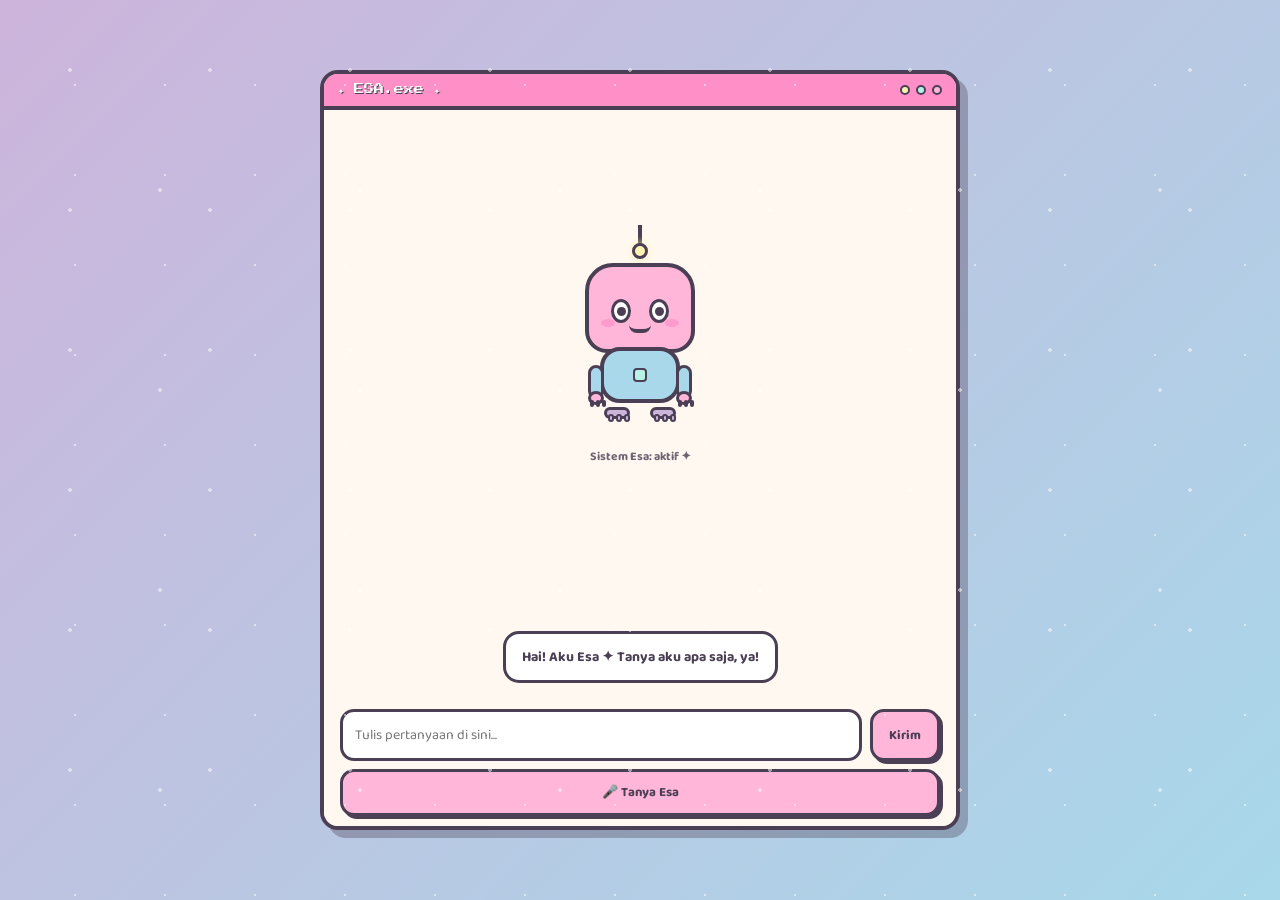
==== commit a82bdcb4: "Update index.html" ====
--- a/index.html
+++ b/index.html
@@ -24,55 +24,53 @@
 
     <!-- STAGE ROBOT: besar+tengah di awal, kecil+atas setelah ada percakapan -->
     <div class="robot-stage" id="robotStage">
-      <div class="robot-scale" id="robotScale">
-        <div class="robot" id="esa">
-          <div class="antenna">
-            <div class="antenna-stick"></div>
-            <div class="antenna-ball"></div>
+      <div class="robot" id="esa">
+        <div class="antenna">
+          <div class="antenna-stick"></div>
+          <div class="antenna-ball"></div>
+        </div>
+
+        <div class="head">
+          <div class="eye eye-left"><div class="pupil"></div></div>
+          <div class="eye eye-right"><div class="pupil"></div></div>
+          <div class="mouth" id="mouth"></div>
+          <div class="cheek cheek-left"></div>
+          <div class="cheek cheek-right"></div>
+        </div>
+
+        <div class="body">
+          <div class="arm arm-left">
+            <div class="hand">
+              <div class="finger f1"></div>
+              <div class="finger f2"></div>
+              <div class="finger f3"></div>
+            </div>
           </div>
+          <div class="arm arm-right">
+            <div class="hand">
+              <div class="finger f1"></div>
+              <div class="finger f2"></div>
+              <div class="finger f3"></div>
+            </div>
+          </div>
+          <div class="panel-light"></div>
+        </div>
 
-          <div class="head">
-            <div class="eye eye-left"><div class="pupil"></div></div>
-            <div class="eye eye-right"><div class="pupil"></div></div>
-            <div class="mouth" id="mouth"></div>
-            <div class="cheek cheek-left"></div>
-            <div class="cheek cheek-right"></div>
+        <div class="feet">
+          <div class="foot">
+            <div class="toe t1"></div>
+            <div class="toe t2"></div>
+            <div class="toe t3"></div>
           </div>
-
-          <div class="body">
-            <div class="arm arm-left">
-              <div class="hand">
-                <div class="finger f1"></div>
-                <div class="finger f2"></div>
-                <div class="finger f3"></div>
-              </div>
-            </div>
-            <div class="arm arm-right">
-              <div class="hand">
-                <div class="finger f1"></div>
-                <div class="finger f2"></div>
-                <div class="finger f3"></div>
-              </div>
-            </div>
-            <div class="panel-light"></div>
-          </div>
-
-          <div class="feet">
-            <div class="foot">
-              <div class="toe t1"></div>
-              <div class="toe t2"></div>
-              <div class="toe t3"></div>
-            </div>
-            <div class="foot">
-              <div class="toe t1"></div>
-              <div class="toe t2"></div>
-              <div class="toe t3"></div>
-            </div>
+          <div class="foot">
+            <div class="toe t1"></div>
+            <div class="toe t2"></div>
+            <div class="toe t3"></div>
           </div>
         </div>
       </div>
 
-      <p class="status-text" id="statusText">Esa lagi santai~</p>
+      <p class="status-text" id="statusText">Sistem Esa: aktif ✦</p>
     </div>
 
     <!-- SAPAAN AWAL (cuma keliatan sebelum ada percakapan) -->
--- a/style.css
+++ b/style.css
@@ -10,10 +10,7 @@
 }
 
 *{box-sizing:border-box;}
-
-html,body{
-  height:100%;
-}
+html,body{height:100%;}
 
 body{
   margin:0;
@@ -48,8 +45,8 @@
 /* ---------- WINDOW ---------- */
 .app-window{
   width:100%;
-  max-width:960px;
-  height:min(88dvh, 720px);
+  max-width:480px;
+  height:min(90dvh, 760px);
   background:var(--cream);
   border:4px solid var(--ink);
   border-radius:18px;
@@ -80,44 +77,300 @@
 .dot-mint{background:var(--mint);}
 .dot-pink{background:var(--pink);}
 
-/* ---------- BODY: 2 PANEL ---------- */
-.app-body{
+/* ================= ROBOT STAGE (2 MODE) ================= */
+.robot-stage{
+  display:flex;
+  align-items:center;
+  overflow:hidden;
+  transition:padding .4s ease, height .4s ease, background .4s ease;
+}
+
+/* -- Mode IDLE: robot gede, di tengah, ambil ruang paling banyak -- */
+body.mode-idle .robot-stage{
   flex:1;
-  min-height:0;
-  display:flex;
   flex-direction:column;
-}
-
-.panel{
+  justify-content:center;
+  gap:16px;
+  padding:20px 16px;
+}
+
+/* -- Mode CHAT: robot kecil, jadi strip di atas -- */
+body.mode-chat .robot-stage{
+  flex:0 0 auto;
+  flex-direction:row;
+  justify-content:flex-start;
+  gap:12px;
+  height:92px;
+  padding:8px 16px;
+  background:linear-gradient(180deg, var(--pink) 0%, var(--cream) 100%);
+  border-bottom:3px dashed var(--ink);
+}
+
+.status-text{
+  font-size:12px;
+  font-weight:700;
+  color:var(--ink);
+  opacity:.8;
+  flex-shrink:0;
+}
+
+/* Wrapper yang nge-scale robot (dipisah dari animasi idle robot itu sendiri) */
+.robot-scale{
+  transition:transform .45s cubic-bezier(.34,1.4,.64,1);
+  transform-origin:center top;
+}
+body.mode-idle .robot-scale{ transform:scale(1); }
+body.mode-chat .robot-scale{ transform:scale(.5); }
+
+/* ---------- ROBOT (ukuran dasar, di-scale via wrapper di atas) ---------- */
+.robot{
+  position:relative;
+  width:150px;
+  cursor:pointer;
+  user-select:none;
+  animation:idleBob 2.4s ease-in-out infinite;
+  transform-origin:bottom center;
+}
+
+@keyframes idleBob{
+  0%,100%{transform:translateY(0) rotate(0deg);}
+  50%{transform:translateY(-8px) rotate(-1.5deg);}
+}
+
+.antenna{
+  position:absolute;
+  top:-38px;
+  left:50%;
+  transform:translateX(-50%);
   display:flex;
   flex-direction:column;
-  min-height:0;
-}
-
-/* PANEL TEKS */
-.panel-text{
-  flex:1 1 45%;
-  min-height:0;
-  border-bottom:4px dashed var(--ink);
-  background:var(--cream);
-}
-.panel-header{
-  font-family:'Press Start 2P',monospace;
-  font-size:9px;
-  padding:10px 14px;
-  color:var(--ink);
-  opacity:.75;
-  flex-shrink:0;
-}
+  align-items:center;
+  animation:antennaWiggle 2.4s ease-in-out infinite;
+  transform-origin:bottom center;
+}
+@keyframes antennaWiggle{
+  0%,100%{transform:translateX(-50%) rotate(0deg);}
+  50%{transform:translateX(-50%) rotate(8deg);}
+}
+.antenna-stick{width:4px;height:22px;background:var(--ink);}
+.antenna-ball{
+  width:16px;height:16px;border-radius:50%;
+  background:var(--yellow);
+  border:3px solid var(--ink);
+  margin-top:-4px;
+  box-shadow:0 0 10px var(--yellow);
+}
+
+.head{
+  position:relative;
+  width:110px;
+  height:90px;
+  background:var(--pink);
+  border:4px solid var(--ink);
+  border-radius:28px 28px 22px 22px;
+  margin:0 auto;
+  display:flex;
+  align-items:center;
+  justify-content:center;
+}
+
+.eye{
+  position:absolute;
+  top:32px;
+  width:20px;
+  height:24px;
+  background:#fff;
+  border:3px solid var(--ink);
+  border-radius:50%;
+  display:flex;
+  align-items:center;
+  justify-content:center;
+  transition:height .1s ease;
+}
+.eye-left{left:22px;}
+.eye-right{right:22px;}
+.pupil{
+  width:9px;height:9px;
+  background:var(--ink);
+  border-radius:50%;
+}
+
+.cheek{
+  position:absolute;
+  bottom:22px;
+  width:14px;height:8px;
+  background:var(--pink-dark);
+  border-radius:50%;
+  opacity:.7;
+}
+.cheek-left{left:12px;}
+.cheek-right{right:12px;}
+
+.mouth{
+  position:absolute;
+  bottom:16px;
+  left:50%;
+  transform:translateX(-50%);
+  width:22px;
+  height:8px;
+  border-bottom:4px solid var(--ink);
+  border-radius:0 0 12px 12px;
+  transition:all .12s ease;
+}
+
+.body{
+  position:relative;
+  width:80px;
+  height:56px;
+  background:var(--blue);
+  border:4px solid var(--ink);
+  border-radius:20px;
+  margin:-6px auto 0;
+  display:flex;
+  align-items:center;
+  justify-content:center;
+}
+.panel-light{
+  width:14px;height:14px;
+  background:var(--mint);
+  border:2px solid var(--ink);
+  border-radius:4px;
+}
+
+.arm{
+  position:absolute;
+  top:14px;
+  width:16px;height:34px;
+  background:var(--blue);
+  border:3px solid var(--ink);
+  border-radius:10px;
+  transform-origin:top center;
+}
+.arm-left{left:-16px; animation:armIdleLeft 2.4s ease-in-out infinite;}
+.arm-right{right:-16px; animation:armIdleRight 2.4s ease-in-out infinite;}
+@keyframes armIdleLeft{0%,100%{transform:rotate(0deg);}50%{transform:rotate(-6deg);}}
+@keyframes armIdleRight{0%,100%{transform:rotate(0deg);}50%{transform:rotate(6deg);}}
+
+.hand{
+  position:absolute;
+  bottom:-9px;
+  left:50%;
+  transform:translateX(-50%);
+  width:16px;
+  height:14px;
+  background:var(--pink);
+  border:3px solid var(--ink);
+  border-radius:50%;
+}
+.finger{
+  position:absolute;
+  bottom:-5px;
+  width:4px;
+  height:7px;
+  background:var(--pink);
+  border:2px solid var(--ink);
+  border-radius:3px;
+}
+.finger.f1{left:-1px;}
+.finger.f2{left:5px;}
+.finger.f3{left:11px;}
+
+.feet{
+  display:flex;
+  justify-content:center;
+  gap:20px;
+  margin-top:4px;
+}
+.foot{
+  position:relative;
+  width:26px;height:12px;
+  background:var(--lavender);
+  border:3px solid var(--ink);
+  border-radius:8px;
+}
+.toe{
+  position:absolute;
+  bottom:-6px;
+  width:6px;height:8px;
+  background:var(--lavender);
+  border:2px solid var(--ink);
+  border-radius:3px;
+}
+.toe.t1{left:1px;}
+.toe.t2{left:9px;}
+.toe.t3{left:17px;}
+
+/* ---------- STATES / EKSPRESI ---------- */
+.robot.happy .head{background:var(--yellow);}
+.robot.happy .mouth{
+  width:30px;height:16px;
+  border:4px solid var(--ink);
+  border-top:none;
+  border-radius:0 0 20px 20px;
+}
+.robot.happy{animation:happyBounce .5s ease;}
+@keyframes happyBounce{
+  0%{transform:scale(1);}
+  40%{transform:scale(1.12,.88);}
+  70%{transform:scale(.95,1.06);}
+  100%{transform:scale(1);}
+}
+
+.robot.surprised .eye{height:26px;width:24px;}
+.robot.surprised .mouth{
+  width:16px;height:16px;
+  border:4px solid var(--ink);
+  border-radius:50%;
+}
+
+.robot.thinking .head{background:var(--mint);}
+.robot.thinking .mouth{
+  width:14px;height:4px;
+  border-bottom:4px solid var(--ink);
+  border-radius:0;
+  transform:translateX(-50%) rotate(-8deg);
+}
+.robot.thinking .pupil{transform:translateY(-4px);}
+
+.robot.talking .mouth{
+  animation:talkFlap .28s ease-in-out infinite;
+}
+@keyframes talkFlap{
+  0%,100%{height:6px; border-radius:0 0 12px 12px;}
+  50%{height:16px; border-radius:50%;}
+}
+
+.robot.blink .eye{height:3px;}
+
+/* ================= SAPAAN AWAL vs LOG PERCAKAPAN ================= */
+.idle-greeting{
+  text-align:center;
+  padding:0 20px 16px;
+}
+.idle-greeting p{
+  margin:0;
+  background:#fff;
+  border:3px solid var(--ink);
+  border-radius:16px;
+  padding:12px 16px;
+  font-size:14px;
+  font-weight:700;
+  display:inline-block;
+}
+body.mode-chat .idle-greeting{ display:none; }
+
 .message-log{
-  flex:1;
+  display:none;
   min-height:0;
   overflow-y:auto;
-  padding:0 16px 16px;
-  display:flex;
+  padding:14px 16px;
   flex-direction:column;
   gap:10px;
   -webkit-overflow-scrolling:touch;
+}
+body.mode-chat .message-log{
+  display:flex;
+  flex:1;
 }
 
 .msg{
@@ -158,275 +411,26 @@
 }
 .read-btn:active{transform:translate(1px,1px); box-shadow:1px 1px 0 var(--ink);}
 
-/* PANEL ROBOT */
-.panel-robot{
-  flex:1 1 55%;
-  min-height:0;
-  padding:12px 20px;
-  align-items:center;
-  gap:10px;
-  overflow-y:auto;
-}
-
-.stage{
-  position:relative;
-  width:100%;
-  flex:1;
-  min-height:150px;
-  display:flex;
-  align-items:flex-end;
-  justify-content:center;
-}
-.stage-floor{
-  position:absolute;
-  bottom:0;
-  width:80%;
-  height:14px;
-  background:var(--mint);
-  border:3px solid var(--ink);
-  border-radius:50%;
-  opacity:.6;
-}
-
-/* ---------- ROBOT ---------- */
-.robot{
-  position:relative;
-  width:150px;
-  cursor:pointer;
-  user-select:none;
-  animation:idleBob 2.4s ease-in-out infinite;
-  transform-origin:bottom center;
-}
-
-@keyframes idleBob{
-  0%,100%{transform:translateY(0) rotate(0deg);}
-  50%{transform:translateY(-8px) rotate(-1.5deg);}
-}
-
-.antenna{
-  position:absolute;
-  top:-38px;
-  left:50%;
-  transform:translateX(-50%);
+/* ================= BAR BAWAH ================= */
+.bottom-bar{
+  flex-shrink:0;
+  border-top:none;
+  padding:10px 16px;
   display:flex;
   flex-direction:column;
-  align-items:center;
-  animation:antennaWiggle 2.4s ease-in-out infinite;
-  transform-origin:bottom center;
-}
-@keyframes antennaWiggle{
-  0%,100%{transform:translateX(-50%) rotate(0deg);}
-  50%{transform:translateX(-50%) rotate(8deg);}
-}
-.antenna-stick{width:4px;height:22px;background:var(--ink);}
-.antenna-ball{
-  width:16px;height:16px;border-radius:50%;
-  background:var(--yellow);
-  border:3px solid var(--ink);
-  margin-top:-4px;
-  box-shadow:0 0 10px var(--yellow);
-}
-
-.head{
-  position:relative;
-  width:110px;
-  height:90px;
-  background:var(--pink);
-  border:4px solid var(--ink);
-  border-radius:28px 28px 22px 22px;
-  margin:0 auto;
-  display:flex;
-  align-items:center;
-  justify-content:center;
-}
-
-.eye{
-  position:absolute;
-  top:32px;
-  width:20px;
-  height:24px;
-  background:#fff;
-  border:3px solid var(--ink);
-  border-radius:50%;
-  display:flex;
-  align-items:center;
-  justify-content:center;
-  transition:height .1s ease;
-}
-.eye-left{left:22px;}
-.eye-right{right:22px;}
-.pupil{
-  width:9px;height:9px;
-  background:var(--ink);
-  border-radius:50%;
-}
-
-.cheek{
-  position:absolute;
-  bottom:22px;
-  width:14px;height:8px;
-  background:var(--pink-dark);
-  border-radius:50%;
-  opacity:.7;
-}
-.cheek-left{left:12px;}
-.cheek-right{right:12px;}
-
-.mouth{
-  position:absolute;
-  bottom:16px;
-  left:50%;
-  transform:translateX(-50%);
-  width:22px;
-  height:8px;
-  border-bottom:4px solid var(--ink);
-  border-radius:0 0 12px 12px;
-  transition:all .12s ease;
-}
-
-.body{
-  position:relative;
-  width:80px;
-  height:56px;
-  background:var(--blue);
-  border:4px solid var(--ink);
-  border-radius:20px;
-  margin:-6px auto 0;
-  display:flex;
-  align-items:center;
-  justify-content:center;
-}
-.panel-light{
-  width:14px;height:14px;
-  background:var(--mint);
-  border:2px solid var(--ink);
-  border-radius:4px;
-}
-
-.arm{
-  position:absolute;
-  top:14px;
-  width:16px;height:34px;
-  background:var(--blue);
-  border:3px solid var(--ink);
-  border-radius:10px;
-  transform-origin:top center;
-}
-.arm-left{left:-16px; animation:armIdleLeft 2.4s ease-in-out infinite;}
-.arm-right{right:-16px; animation:armIdleRight 2.4s ease-in-out infinite;}
-@keyframes armIdleLeft{0%,100%{transform:rotate(0deg);}50%{transform:rotate(-6deg);}}
-@keyframes armIdleRight{0%,100%{transform:rotate(0deg);}50%{transform:rotate(6deg);}}
-
-.hand{
-  position:absolute;
-  bottom:-9px;
-  left:50%;
-  transform:translateX(-50%);
-  width:16px;
-  height:14px;
-  background:var(--pink);
-  border:3px solid var(--ink);
-  border-radius:50%;
-}
-.finger{
-  position:absolute;
-  bottom:-5px;
-  width:4px;
-  height:7px;
-  background:var(--pink);
-  border:2px solid var(--ink);
-  border-radius:3px;
-}
-.finger.f1{left:-1px;}
-.finger.f2{left:5px;}
-.finger.f3{left:11px;}
-
-.feet{
-  display:flex;
-  justify-content:center;
-  gap:20px;
-  margin-top:4px;
-}
-.foot{
-  position:relative;
-  width:26px;height:12px;
-  background:var(--lavender);
-  border:3px solid var(--ink);
-  border-radius:8px;
-}
-.toe{
-  position:absolute;
-  bottom:-6px;
-  width:6px;height:8px;
-  background:var(--lavender);
-  border:2px solid var(--ink);
-  border-radius:3px;
-}
-.toe.t1{left:1px;}
-.toe.t2{left:9px;}
-.toe.t3{left:17px;}
-
-/* ---------- STATES ---------- */
-.robot.happy .head{background:var(--yellow);}
-.robot.happy .mouth{
-  width:30px;height:16px;
-  border:4px solid var(--ink);
-  border-top:none;
-  border-radius:0 0 20px 20px;
-}
-.robot.happy{animation:happyBounce .5s ease;}
-@keyframes happyBounce{
-  0%{transform:scale(1);}
-  40%{transform:scale(1.12,.88);}
-  70%{transform:scale(.95,1.06);}
-  100%{transform:scale(1);}
-}
-
-.robot.surprised .eye{height:26px;width:24px;}
-.robot.surprised .mouth{
-  width:16px;height:16px;
-  border:4px solid var(--ink);
-  border-radius:50%;
-}
-
-.robot.thinking .head{background:var(--mint);}
-.robot.thinking .mouth{
-  width:14px;height:4px;
-  border-bottom:4px solid var(--ink);
-  border-radius:0;
-  transform:translateX(-50%) rotate(-8deg);
-}
-.robot.thinking .pupil{transform:translateY(-4px);}
-
-.robot.talking .mouth{
-  animation:talkFlap .28s ease-in-out infinite;
-}
-@keyframes talkFlap{
-  0%,100%{height:6px; border-radius:0 0 12px 12px;}
-  50%{height:16px; border-radius:50%;}
-}
-
-.robot.blink .eye{height:3px;}
-
-.status-text{
-  font-size:12px;
-  font-weight:700;
-  color:var(--ink);
-  opacity:.75;
-  min-height:16px;
-  text-align:center;
-  flex-shrink:0;
-}
-
-/* ---------- INPUT TEKS ---------- */
+  gap:8px;
+  background:var(--cream);
+}
+
 .text-row{
   display:flex;
   gap:8px;
   width:100%;
-  flex-shrink:0;
+  min-width:0;
 }
 .text-input{
   flex:1;
+  min-width:0;
   font-family:'Baloo 2',sans-serif;
   font-size:14px;
   padding:12px;
@@ -438,16 +442,8 @@
   outline:none;
 }
 .text-input:focus{background:var(--cream);}
-.btn-send{background:var(--yellow); padding:10px 16px; min-height:44px;}
-
-.controls{
-  display:flex;
-  gap:10px;
-  flex-wrap:wrap;
-  justify-content:center;
-  width:100%;
-  flex-shrink:0;
-}
+.btn-send{background:var(--yellow); padding:10px 16px; min-height:44px; flex-shrink:0;}
+
 .btn{
   font-family:'Baloo 2',sans-serif;
   font-weight:700;
@@ -467,24 +463,7 @@
 .btn-mic.listening{background:var(--yellow); animation:pulseMic 1s ease-in-out infinite;}
 @keyframes pulseMic{0%,100%{box-shadow:3px 3px 0 var(--ink);}50%{box-shadow:3px 3px 0 var(--ink),0 0 0 6px rgba(255,182,217,.5);}}
 
-/* ---------- RESPONSIVE: LAYAR LEBAR = 2 KOLOM BERDAMPINGAN ---------- */
+/* ================= RESPONSIVE: LAYAR LEBAR ================= */
 @media (min-width:701px){
-  .app-body{
-    flex-direction:row;
-  }
-  .panel-text{
-    flex:1 1 55%;
-    border-bottom:none;
-    border-right:4px dashed var(--ink);
-  }
-  .panel-robot{
-    flex:1 1 45%;
-  }
-  .robot{width:170px;}
-  .head{width:120px;height:98px;}
-}
-
-@media (max-width:380px){
-  .robot{width:130px;}
-  .head{width:96px;height:80px;}
-}
+  .app-window{ max-width:640px; }
+}
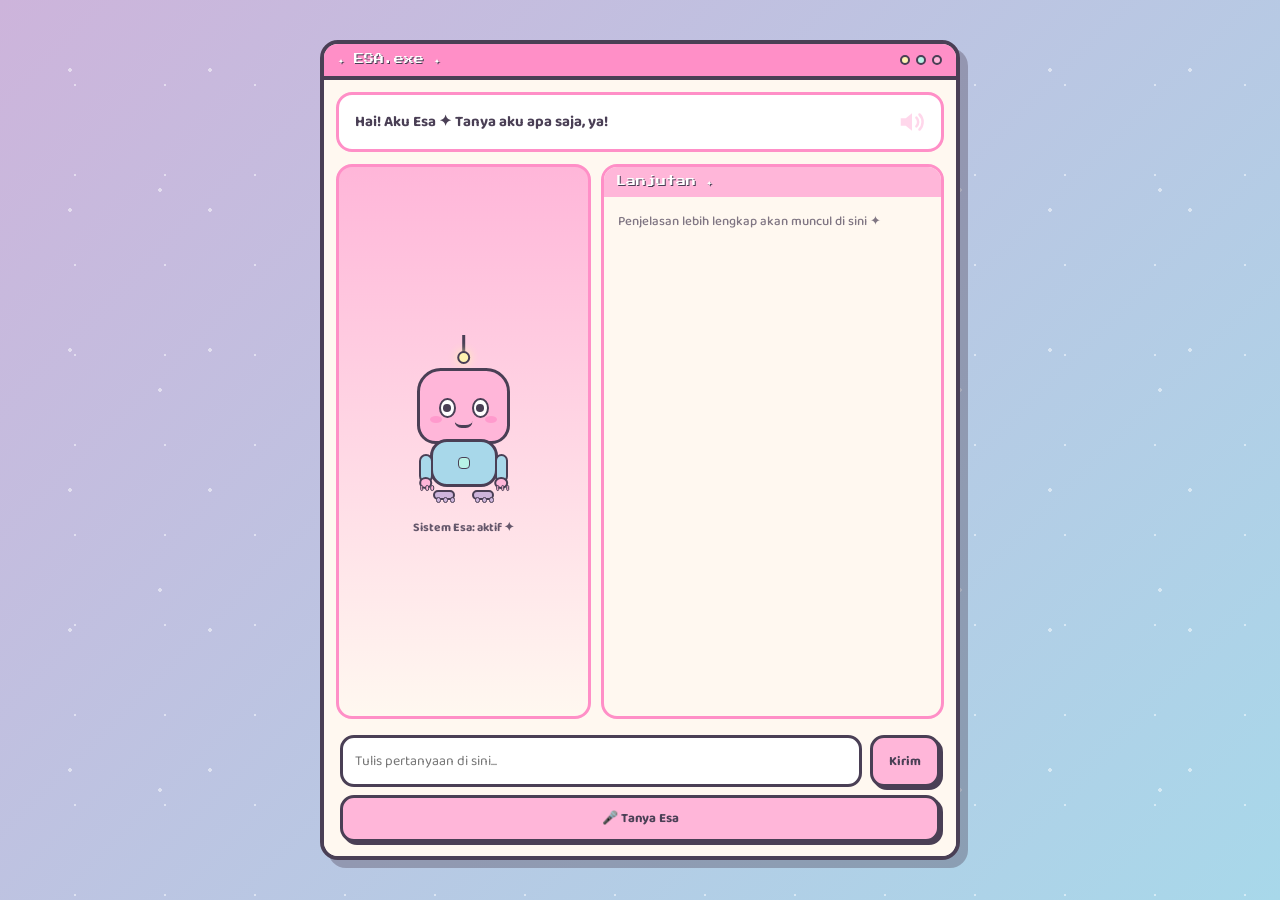
==== commit fb3dd3ec: "Update index.html" ====
--- a/index.html
+++ b/index.html
@@ -8,7 +8,7 @@
 <link href="https://fonts.googleapis.com/css2?family=Press+Start+2P&family=Baloo+2:wght@500;700&display=swap" rel="stylesheet">
 <link rel="stylesheet" href="style.css">
 </head>
-<body class="mode-idle" id="appBody">
+<body>
 
   <div class="sparkles"></div>
 
@@ -22,70 +22,73 @@
       </div>
     </div>
 
-    <!-- STAGE ROBOT: besar+tengah di awal, kecil+atas setelah ada percakapan -->
-    <div class="robot-stage" id="robotStage">
-      <div class="robot" id="esa">
-        <div class="antenna">
-          <div class="antenna-stick"></div>
-          <div class="antenna-ball"></div>
+    <!-- KOLOM ATAS: JAWABAN -->
+    <section class="answer-box" id="answerBox">
+      <p class="answer-text" id="answerText">Hai! Aku Esa ✦ Tanya aku apa saja, ya!</p>
+      <button class="icon-btn" id="answerSpeak" type="button" aria-label="Bacakan jawaban dan lanjutan" disabled></button>
+    </section>
+
+    <!-- BARIS TENGAH: ROBOT + LANJUTAN -->
+    <div class="main-row">
+      <div class="robot-panel">
+        <div class="robot" id="esa">
+          <div class="antenna">
+            <div class="antenna-stick"></div>
+            <div class="antenna-ball"></div>
+          </div>
+
+          <div class="head">
+            <div class="eye eye-left"><div class="pupil"></div></div>
+            <div class="eye eye-right"><div class="pupil"></div></div>
+            <div class="mouth" id="mouth"></div>
+            <div class="cheek cheek-left"></div>
+            <div class="cheek cheek-right"></div>
+          </div>
+
+          <div class="body">
+            <div class="arm arm-left">
+              <div class="hand">
+                <div class="finger f1"></div>
+                <div class="finger f2"></div>
+                <div class="finger f3"></div>
+              </div>
+            </div>
+            <div class="arm arm-right">
+              <div class="hand">
+                <div class="finger f1"></div>
+                <div class="finger f2"></div>
+                <div class="finger f3"></div>
+              </div>
+            </div>
+            <div class="panel-light"></div>
+          </div>
+
+          <div class="feet">
+            <div class="foot">
+              <div class="toe t1"></div>
+              <div class="toe t2"></div>
+              <div class="toe t3"></div>
+            </div>
+            <div class="foot">
+              <div class="toe t1"></div>
+              <div class="toe t2"></div>
+              <div class="toe t3"></div>
+            </div>
+          </div>
         </div>
 
-        <div class="head">
-          <div class="eye eye-left"><div class="pupil"></div></div>
-          <div class="eye eye-right"><div class="pupil"></div></div>
-          <div class="mouth" id="mouth"></div>
-          <div class="cheek cheek-left"></div>
-          <div class="cheek cheek-right"></div>
-        </div>
-
-        <div class="body">
-          <div class="arm arm-left">
-            <div class="hand">
-              <div class="finger f1"></div>
-              <div class="finger f2"></div>
-              <div class="finger f3"></div>
-            </div>
-          </div>
-          <div class="arm arm-right">
-            <div class="hand">
-              <div class="finger f1"></div>
-              <div class="finger f2"></div>
-              <div class="finger f3"></div>
-            </div>
-          </div>
-          <div class="panel-light"></div>
-        </div>
-
-        <div class="feet">
-          <div class="foot">
-            <div class="toe t1"></div>
-            <div class="toe t2"></div>
-            <div class="toe t3"></div>
-          </div>
-          <div class="foot">
-            <div class="toe t1"></div>
-            <div class="toe t2"></div>
-            <div class="toe t3"></div>
-          </div>
-        </div>
+        <p class="status-text" id="statusText">Sistem Esa: aktif &#10022;</p>
       </div>
 
-      <p class="status-text" id="statusText">Sistem Esa: aktif ✦</p>
-    </div>
-
-    <!-- SAPAAN AWAL (cuma keliatan sebelum ada percakapan) -->
-    <div class="idle-greeting">
-      <p>Hai! Aku Esa ✦ Tanya aku apa saja, ya!</p>
-    </div>
-
-    <!-- RIWAYAT PERCAKAPAN (muncul begitu mulai nanya) -->
-    <div class="message-log" id="messageLog">
-      <div class="msg msg-esa">
-        <p>Hai! Aku Esa ✦ Tanya aku apa saja, ya!</p>
+      <div class="detail-panel">
+        <div class="detail-title">Lanjutan &#10022;</div>
+        <ul class="detail-list" id="detailList">
+          <li class="detail-empty">Penjelasan lebih lengkap akan muncul di sini &#10022;</li>
+        </ul>
       </div>
     </div>
 
-    <!-- BAR BAWAH: INPUT + MIC (selalu ada) -->
+    <!-- BAR BAWAH -->
     <div class="bottom-bar">
       <form class="text-row" id="textForm">
         <input type="text" id="textInput" class="text-input" placeholder="Tulis pertanyaan di sini..." autocomplete="off">
--- a/style.css
+++ b/style.css
@@ -44,9 +44,10 @@
 
 /* ---------- WINDOW ---------- */
 .app-window{
+  position:relative;
   width:100%;
   max-width:480px;
-  height:min(90dvh, 760px);
+  height:min(92dvh, 820px);
   background:var(--cream);
   border:4px solid var(--ink);
   border-radius:18px;
@@ -77,55 +78,141 @@
 .dot-mint{background:var(--mint);}
 .dot-pink{background:var(--pink);}
 
-/* ================= ROBOT STAGE (2 MODE) ================= */
-.robot-stage{
-  display:flex;
-  align-items:center;
-  overflow:hidden;
-  transition:padding .4s ease, height .4s ease, background .4s ease;
-}
-
-/* -- Mode IDLE: robot gede, di tengah, ambil ruang paling banyak -- */
-body.mode-idle .robot-stage{
+/* ================= KOLOM JAWABAN ================= */
+.answer-box{
+  flex:0 0 auto;
+  max-height:30%;
+  margin:12px 12px 0;
+  padding:10px 12px 10px 16px;
+  background:#fff;
+  border:3px solid var(--pink-dark);
+  border-radius:16px;
+  display:flex;
+  align-items:center;
+  gap:10px;
+  transition:background .2s ease;
+}
+.answer-box.reading{background:var(--yellow);}
+.answer-text{
   flex:1;
-  flex-direction:column;
-  justify-content:center;
-  gap:16px;
-  padding:20px 16px;
-}
-
-/* -- Mode CHAT: robot kecil, jadi strip di atas -- */
-body.mode-chat .robot-stage{
-  flex:0 0 auto;
-  flex-direction:row;
-  justify-content:flex-start;
-  gap:12px;
-  height:92px;
-  padding:8px 16px;
+  min-width:0;
+  margin:0;
+  max-height:100%;
+  overflow-y:auto;
+  font-size:15px;
+  font-weight:700;
+  line-height:1.35;
+}
+
+.icon-btn{
+  flex-shrink:0;
+  background:none;
+  border:none;
+  padding:2px;
+  min-width:32px;
+  min-height:32px;
+  display:flex;
+  align-items:center;
+  justify-content:center;
+  color:var(--pink-dark);
+  cursor:pointer;
+  border-radius:8px;
+}
+.icon-btn svg{display:block;}
+.icon-btn:disabled{opacity:.35; cursor:default;}
+.icon-btn.active{color:var(--ink);}
+.answer-box .icon-btn svg{width:30px;height:30px;}
+
+/* ================= BARIS TENGAH ================= */
+.main-row{
+  flex:1;
+  min-height:0;
+  display:flex;
+  gap:10px;
+  padding:12px;
+}
+
+/* ---------- PANEL ROBOT ---------- */
+.robot-panel{
+  flex:0 0 42%;
+  min-width:0;
+  display:flex;
+  flex-direction:column;
+  align-items:center;
+  justify-content:center;
+  gap:18px;
+  padding:34px 6px 12px;
   background:linear-gradient(180deg, var(--pink) 0%, var(--cream) 100%);
-  border-bottom:3px dashed var(--ink);
-}
-
+  border:3px solid var(--pink-dark);
+  border-radius:16px;
+  overflow:visible;
+}
 .status-text{
+  margin:0;
   font-size:12px;
   font-weight:700;
-  color:var(--ink);
-  opacity:.8;
+  text-align:center;
+  opacity:.85;
+}
+
+/* ---------- PANEL LANJUTAN ---------- */
+.detail-panel{
+  flex:1;
+  min-width:0;
+  display:flex;
+  flex-direction:column;
+  background:var(--cream);
+  border:3px solid var(--pink-dark);
+  border-radius:16px;
+  overflow:hidden;
+}
+.detail-title{
   flex-shrink:0;
-}
-
-/* Wrapper yang nge-scale robot (dipisah dari animasi idle robot itu sendiri) */
-.robot-scale{
-  transition:transform .45s cubic-bezier(.34,1.4,.64,1);
-  transform-origin:center top;
-}
-body.mode-idle .robot-scale{ transform:scale(1); }
-body.mode-chat .robot-scale{ transform:scale(.5); }
-
-/* ---------- ROBOT (ukuran dasar, di-scale via wrapper di atas) ---------- */
+  background:var(--pink);
+  padding:9px 12px;
+  font-family:'Press Start 2P',monospace;
+  font-size:10px;
+  color:#fff;
+  text-shadow:1px 1px 0 var(--ink);
+}
+.detail-list{
+  list-style:none;
+  margin:0;
+  padding:8px;
+  flex:1;
+  min-height:0;
+  overflow-y:auto;
+  display:flex;
+  flex-direction:column;
+  gap:6px;
+  -webkit-overflow-scrolling:touch;
+}
+.detail-item{
+  display:flex;
+  align-items:flex-start;
+  gap:4px;
+  padding:4px 6px 4px 2px;
+  border-radius:10px;
+  font-size:13px;
+  font-weight:500;
+  line-height:1.4;
+  transition:background .2s ease;
+}
+.detail-item p{margin:0; padding-top:3px; min-width:0; overflow-wrap:anywhere;}
+.detail-item .icon-btn svg{width:20px;height:20px;}
+.detail-item.reading{background:var(--yellow);}
+.detail-empty{
+  font-size:13px;
+  font-weight:500;
+  opacity:.7;
+  padding:6px;
+}
+
+/* ================= ROBOT (ukuran via --s) ================= */
 .robot{
+  --s: .85;
   position:relative;
-  width:150px;
+  width:calc(150px * var(--s));
   cursor:pointer;
   user-select:none;
   animation:idleBob 2.4s ease-in-out infinite;
@@ -139,7 +226,7 @@
 
 .antenna{
   position:absolute;
-  top:-38px;
+  top:calc(-38px * var(--s));
   left:50%;
   transform:translateX(-50%);
   display:flex;
@@ -152,22 +239,22 @@
   0%,100%{transform:translateX(-50%) rotate(0deg);}
   50%{transform:translateX(-50%) rotate(8deg);}
 }
-.antenna-stick{width:4px;height:22px;background:var(--ink);}
+.antenna-stick{width:calc(4px * var(--s));height:calc(22px * var(--s));background:var(--ink);}
 .antenna-ball{
-  width:16px;height:16px;border-radius:50%;
+  width:calc(16px * var(--s));height:calc(16px * var(--s));border-radius:50%;
   background:var(--yellow);
-  border:3px solid var(--ink);
-  margin-top:-4px;
+  border:calc(3px * var(--s)) solid var(--ink);
+  margin-top:calc(-4px * var(--s));
   box-shadow:0 0 10px var(--yellow);
 }
 
 .head{
   position:relative;
-  width:110px;
-  height:90px;
+  width:calc(110px * var(--s));
+  height:calc(90px * var(--s));
   background:var(--pink);
-  border:4px solid var(--ink);
-  border-radius:28px 28px 22px 22px;
+  border:calc(4px * var(--s)) solid var(--ink);
+  border-radius:calc(28px * var(--s)) calc(28px * var(--s)) calc(22px * var(--s)) calc(22px * var(--s));
   margin:0 auto;
   display:flex;
   align-items:center;
@@ -176,131 +263,131 @@
 
 .eye{
   position:absolute;
-  top:32px;
-  width:20px;
-  height:24px;
+  top:calc(32px * var(--s));
+  width:calc(20px * var(--s));
+  height:calc(24px * var(--s));
   background:#fff;
-  border:3px solid var(--ink);
+  border:calc(3px * var(--s)) solid var(--ink);
   border-radius:50%;
   display:flex;
   align-items:center;
   justify-content:center;
   transition:height .1s ease;
 }
-.eye-left{left:22px;}
-.eye-right{right:22px;}
+.eye-left{left:calc(22px * var(--s));}
+.eye-right{right:calc(22px * var(--s));}
 .pupil{
-  width:9px;height:9px;
+  width:calc(9px * var(--s));height:calc(9px * var(--s));
   background:var(--ink);
   border-radius:50%;
 }
 
 .cheek{
   position:absolute;
-  bottom:22px;
-  width:14px;height:8px;
+  bottom:calc(22px * var(--s));
+  width:calc(14px * var(--s));height:calc(8px * var(--s));
   background:var(--pink-dark);
   border-radius:50%;
   opacity:.7;
 }
-.cheek-left{left:12px;}
-.cheek-right{right:12px;}
+.cheek-left{left:calc(12px * var(--s));}
+.cheek-right{right:calc(12px * var(--s));}
 
 .mouth{
   position:absolute;
-  bottom:16px;
+  bottom:calc(16px * var(--s));
   left:50%;
   transform:translateX(-50%);
-  width:22px;
-  height:8px;
-  border-bottom:4px solid var(--ink);
-  border-radius:0 0 12px 12px;
+  width:calc(22px * var(--s));
+  height:calc(8px * var(--s));
+  border-bottom:calc(4px * var(--s)) solid var(--ink);
+  border-radius:0 0 calc(12px * var(--s)) calc(12px * var(--s));
   transition:all .12s ease;
 }
 
 .body{
   position:relative;
-  width:80px;
-  height:56px;
+  width:calc(80px * var(--s));
+  height:calc(56px * var(--s));
   background:var(--blue);
-  border:4px solid var(--ink);
-  border-radius:20px;
-  margin:-6px auto 0;
+  border:calc(4px * var(--s)) solid var(--ink);
+  border-radius:calc(20px * var(--s));
+  margin:calc(-6px * var(--s)) auto 0;
   display:flex;
   align-items:center;
   justify-content:center;
 }
 .panel-light{
-  width:14px;height:14px;
+  width:calc(14px * var(--s));height:calc(14px * var(--s));
   background:var(--mint);
-  border:2px solid var(--ink);
+  border:calc(2px * var(--s)) solid var(--ink);
   border-radius:4px;
 }
 
 .arm{
   position:absolute;
-  top:14px;
-  width:16px;height:34px;
+  top:calc(14px * var(--s));
+  width:calc(16px * var(--s));height:calc(34px * var(--s));
   background:var(--blue);
-  border:3px solid var(--ink);
-  border-radius:10px;
+  border:calc(3px * var(--s)) solid var(--ink);
+  border-radius:calc(10px * var(--s));
   transform-origin:top center;
 }
-.arm-left{left:-16px; animation:armIdleLeft 2.4s ease-in-out infinite;}
-.arm-right{right:-16px; animation:armIdleRight 2.4s ease-in-out infinite;}
+.arm-left{left:calc(-16px * var(--s)); animation:armIdleLeft 2.4s ease-in-out infinite;}
+.arm-right{right:calc(-16px * var(--s)); animation:armIdleRight 2.4s ease-in-out infinite;}
 @keyframes armIdleLeft{0%,100%{transform:rotate(0deg);}50%{transform:rotate(-6deg);}}
 @keyframes armIdleRight{0%,100%{transform:rotate(0deg);}50%{transform:rotate(6deg);}}
 
 .hand{
   position:absolute;
-  bottom:-9px;
+  bottom:calc(-9px * var(--s));
   left:50%;
   transform:translateX(-50%);
-  width:16px;
-  height:14px;
+  width:calc(16px * var(--s));
+  height:calc(14px * var(--s));
   background:var(--pink);
-  border:3px solid var(--ink);
+  border:calc(3px * var(--s)) solid var(--ink);
   border-radius:50%;
 }
 .finger{
   position:absolute;
-  bottom:-5px;
-  width:4px;
-  height:7px;
+  bottom:calc(-5px * var(--s));
+  width:calc(4px * var(--s));
+  height:calc(7px * var(--s));
   background:var(--pink);
-  border:2px solid var(--ink);
+  border:calc(2px * var(--s)) solid var(--ink);
   border-radius:3px;
 }
-.finger.f1{left:-1px;}
-.finger.f2{left:5px;}
-.finger.f3{left:11px;}
+.finger.f1{left:calc(-1px * var(--s));}
+.finger.f2{left:calc(5px * var(--s));}
+.finger.f3{left:calc(11px * var(--s));}
 
 .feet{
   display:flex;
   justify-content:center;
-  gap:20px;
-  margin-top:4px;
+  gap:calc(20px * var(--s));
+  margin-top:calc(4px * var(--s));
 }
 .foot{
   position:relative;
-  width:26px;height:12px;
+  width:calc(26px * var(--s));height:calc(12px * var(--s));
   background:var(--lavender);
-  border:3px solid var(--ink);
-  border-radius:8px;
+  border:calc(3px * var(--s)) solid var(--ink);
+  border-radius:calc(8px * var(--s));
 }
 .toe{
   position:absolute;
-  bottom:-6px;
-  width:6px;height:8px;
+  bottom:calc(-6px * var(--s));
+  width:calc(6px * var(--s));height:calc(8px * var(--s));
   background:var(--lavender);
-  border:2px solid var(--ink);
+  border:calc(2px * var(--s)) solid var(--ink);
   border-radius:3px;
 }
-.toe.t1{left:1px;}
-.toe.t2{left:9px;}
-.toe.t3{left:17px;}
-
-/* ---------- STATES / EKSPRESI ---------- */
+.toe.t1{left:calc(1px * var(--s));}
+.toe.t2{left:calc(9px * var(--s));}
+.toe.t3{left:calc(17px * var(--s));}
+
+/* ---------- EKSPRESI ---------- */
 .robot.happy .head{background:var(--yellow);}
 .robot.happy .mouth{
   width:30px;height:16px;
@@ -342,80 +429,10 @@
 
 .robot.blink .eye{height:3px;}
 
-/* ================= SAPAAN AWAL vs LOG PERCAKAPAN ================= */
-.idle-greeting{
-  text-align:center;
-  padding:0 20px 16px;
-}
-.idle-greeting p{
-  margin:0;
-  background:#fff;
-  border:3px solid var(--ink);
-  border-radius:16px;
-  padding:12px 16px;
-  font-size:14px;
-  font-weight:700;
-  display:inline-block;
-}
-body.mode-chat .idle-greeting{ display:none; }
-
-.message-log{
-  display:none;
-  min-height:0;
-  overflow-y:auto;
-  padding:14px 16px;
-  flex-direction:column;
-  gap:10px;
-  -webkit-overflow-scrolling:touch;
-}
-body.mode-chat .message-log{
-  display:flex;
-  flex:1;
-}
-
-.msg{
-  max-width:88%;
-  padding:10px 14px;
-  border:3px solid var(--ink);
-  border-radius:14px;
-  font-size:14px;
-  font-weight:700;
-  line-height:1.4;
-}
-.msg p{margin:0;}
-.msg-esa{
-  background:#fff;
-  align-self:flex-start;
-  border-bottom-left-radius:2px;
-}
-.msg-user{
-  background:var(--yellow);
-  align-self:flex-end;
-  border-bottom-right-radius:2px;
-  font-weight:600;
-  opacity:.9;
-}
-
-.read-btn{
-  margin-top:6px;
-  align-self:flex-start;
-  font-family:'Baloo 2',sans-serif;
-  font-weight:700;
-  font-size:12px;
-  padding:6px 12px;
-  border:2px solid var(--ink);
-  border-radius:12px;
-  background:var(--mint);
-  cursor:pointer;
-  box-shadow:2px 2px 0 var(--ink);
-}
-.read-btn:active{transform:translate(1px,1px); box-shadow:1px 1px 0 var(--ink);}
-
 /* ================= BAR BAWAH ================= */
 .bottom-bar{
   flex-shrink:0;
-  border-top:none;
-  padding:10px 16px;
+  padding:4px 16px 14px;
   display:flex;
   flex-direction:column;
   gap:8px;
@@ -442,7 +459,7 @@
   outline:none;
 }
 .text-input:focus{background:var(--cream);}
-.btn-send{background:var(--yellow); padding:10px 16px; min-height:44px; flex-shrink:0;}
+.btn-send{background:var(--pink); padding:10px 16px; min-height:44px; flex-shrink:0;}
 
 .btn{
   font-family:'Baloo 2',sans-serif;
@@ -463,7 +480,7 @@
 .btn-mic.listening{background:var(--yellow); animation:pulseMic 1s ease-in-out infinite;}
 @keyframes pulseMic{0%,100%{box-shadow:3px 3px 0 var(--ink);}50%{box-shadow:3px 3px 0 var(--ink),0 0 0 6px rgba(255,182,217,.5);}}
 
-/* ================= RESPONSIVE: LAYAR LEBAR ================= */
+/* ================= LAYAR LEBAR ================= */
 @media (min-width:701px){
   .app-window{ max-width:640px; }
 }
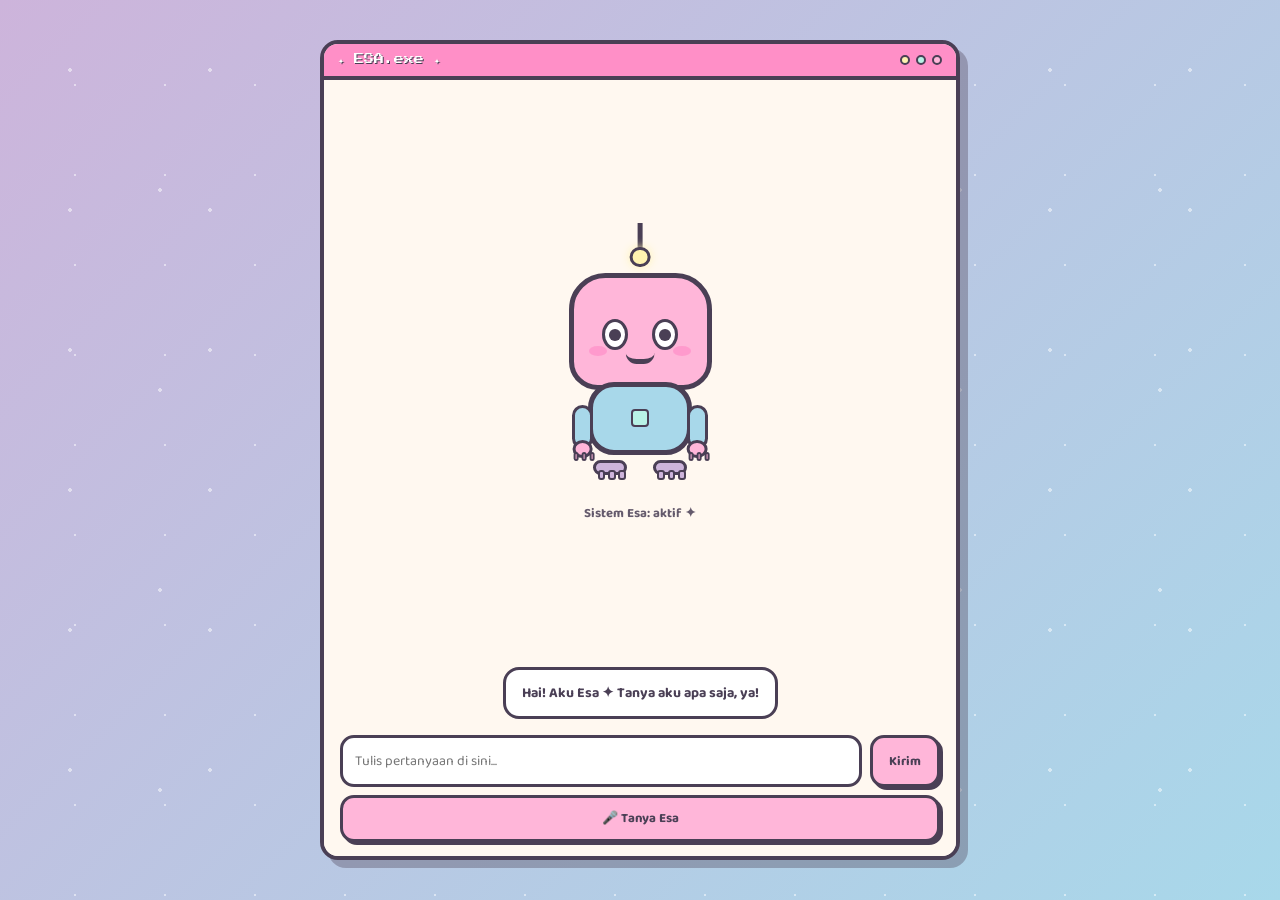
==== commit 0c3c2a2b: "Add files via upload" ====
--- a/index.html
+++ b/index.html
@@ -8,7 +8,7 @@
 <link href="https://fonts.googleapis.com/css2?family=Press+Start+2P&family=Baloo+2:wght@500;700&display=swap" rel="stylesheet">
 <link rel="stylesheet" href="style.css">
 </head>
-<body>
+<body class="mode-idle">
 
   <div class="sparkles"></div>
 
@@ -22,13 +22,13 @@
       </div>
     </div>
 
-    <!-- KOLOM ATAS: JAWABAN -->
+    <!-- KOLOM JAWABAN (hanya tampil setelah user bertanya) -->
     <section class="answer-box" id="answerBox">
-      <p class="answer-text" id="answerText">Hai! Aku Esa ✦ Tanya aku apa saja, ya!</p>
+      <p class="answer-text" id="answerText"></p>
       <button class="icon-btn" id="answerSpeak" type="button" aria-label="Bacakan jawaban dan lanjutan" disabled></button>
     </section>
 
-    <!-- BARIS TENGAH: ROBOT + LANJUTAN -->
+    <!-- BARIS TENGAH: ROBOT (+ LANJUTAN setelah user bertanya) -->
     <div class="main-row">
       <div class="robot-panel">
         <div class="robot" id="esa">
@@ -82,10 +82,13 @@
 
       <div class="detail-panel">
         <div class="detail-title">Lanjutan &#10022;</div>
-        <ul class="detail-list" id="detailList">
-          <li class="detail-empty">Penjelasan lebih lengkap akan muncul di sini &#10022;</li>
-        </ul>
+        <ul class="detail-list" id="detailList"></ul>
       </div>
+    </div>
+
+    <!-- SAPAAN AWAL (hilang setelah user bertanya) -->
+    <div class="idle-greeting">
+      <p>Hai! Aku Esa ✦ Tanya aku apa saja, ya!</p>
     </div>
 
     <!-- BAR BAWAH -->
--- a/style.css
+++ b/style.css
@@ -8,10 +8,8 @@
   --cream:#fff8f0;
   --ink:#4a3f55;
 }
-
 *{box-sizing:border-box;}
 html,body{height:100%;}
-
 body{
   margin:0;
   min-height:100dvh;
@@ -26,11 +24,8 @@
   padding-bottom:max(16px, env(safe-area-inset-bottom, 0px));
   overflow-x:hidden;
 }
-
 .sparkles{
-  position:fixed;
-  inset:0;
-  pointer-events:none;
+  position:fixed;inset:0;pointer-events:none;
   background-image:
     radial-gradient(circle,#fff 2px, transparent 2px),
     radial-gradient(circle,#fff 2px, transparent 2px),
@@ -56,21 +51,16 @@
   display:flex;
   flex-direction:column;
 }
-
 .title-bar{
   background:var(--pink-dark);
   border-bottom:4px solid var(--ink);
   padding:10px 14px;
-  display:flex;
-  align-items:center;
-  justify-content:space-between;
+  display:flex;align-items:center;justify-content:space-between;
   flex-shrink:0;
 }
 .title-text{
   font-family:'Press Start 2P',monospace;
-  font-size:10px;
-  color:#fff;
-  text-shadow:1px 1px 0 var(--ink);
+  font-size:10px;color:#fff;text-shadow:1px 1px 0 var(--ink);
 }
 .title-dots{display:flex; gap:6px;}
 .dot{width:10px;height:10px;border-radius:50%;border:2px solid var(--ink);}
@@ -81,42 +71,32 @@
 /* ================= KOLOM JAWABAN ================= */
 .answer-box{
   flex:0 0 auto;
-  max-height:30%;
   margin:12px 12px 0;
   padding:10px 12px 10px 16px;
   background:#fff;
   border:3px solid var(--pink-dark);
   border-radius:16px;
-  display:flex;
+  display:none;
   align-items:center;
   gap:10px;
   transition:background .2s ease;
 }
+body.mode-chat .answer-box{display:flex;}
 .answer-box.reading{background:var(--yellow);}
 .answer-text{
-  flex:1;
-  min-width:0;
-  margin:0;
-  max-height:100%;
+  flex:1;min-width:0;margin:0;
+  max-height:26dvh;
   overflow-y:auto;
-  font-size:15px;
-  font-weight:700;
-  line-height:1.35;
-}
+  scrollbar-width:none;
+  font-size:15px;font-weight:700;line-height:1.35;
+}
+.answer-text::-webkit-scrollbar{display:none;}
 
 .icon-btn{
-  flex-shrink:0;
-  background:none;
-  border:none;
-  padding:2px;
-  min-width:32px;
-  min-height:32px;
-  display:flex;
-  align-items:center;
-  justify-content:center;
-  color:var(--pink-dark);
-  cursor:pointer;
-  border-radius:8px;
+  flex-shrink:0;background:none;border:none;padding:2px;
+  min-width:32px;min-height:32px;
+  display:flex;align-items:center;justify-content:center;
+  color:var(--pink-dark);cursor:pointer;border-radius:8px;
 }
 .icon-btn svg{display:block;}
 .icon-btn:disabled{opacity:.35; cursor:default;}
@@ -134,104 +114,102 @@
 
 /* ---------- PANEL ROBOT ---------- */
 .robot-panel{
-  flex:0 0 42%;
   min-width:0;
   display:flex;
   flex-direction:column;
   align-items:center;
   justify-content:center;
+  overflow:visible;
+}
+.status-text{
+  margin:0;font-size:12px;font-weight:700;text-align:center;opacity:.85;
+}
+
+/* Mode awal: robot besar di tengah, tanpa kotak */
+body.mode-idle .robot-panel{
+  flex:1;
+  gap:28px;
+  padding-top:50px;
+}
+body.mode-idle .robot{--s:1.3;}
+body.mode-idle .status-text{font-size:13px;}
+
+/* Mode chat: robot di kotak kiri */
+body.mode-chat .robot-panel{
+  flex:0 0 42%;
   gap:18px;
   padding:34px 6px 12px;
   background:linear-gradient(180deg, var(--pink) 0%, var(--cream) 100%);
   border:3px solid var(--pink-dark);
   border-radius:16px;
-  overflow:visible;
-}
-.status-text{
-  margin:0;
-  font-size:12px;
-  font-weight:700;
-  text-align:center;
-  opacity:.85;
-}
+}
+body.mode-chat .robot{--s:.85;}
 
 /* ---------- PANEL LANJUTAN ---------- */
 .detail-panel{
-  flex:1;
-  min-width:0;
-  display:flex;
+  flex:1;min-width:0;
+  display:none;
   flex-direction:column;
   background:var(--cream);
   border:3px solid var(--pink-dark);
   border-radius:16px;
   overflow:hidden;
 }
+body.mode-chat .detail-panel{display:flex;}
 .detail-title{
-  flex-shrink:0;
-  background:var(--pink);
-  padding:9px 12px;
-  font-family:'Press Start 2P',monospace;
-  font-size:10px;
-  color:#fff;
-  text-shadow:1px 1px 0 var(--ink);
+  flex-shrink:0;background:var(--pink);padding:9px 12px;
+  font-family:'Press Start 2P',monospace;font-size:10px;color:#fff;text-shadow:1px 1px 0 var(--ink);
 }
 .detail-list{
-  list-style:none;
-  margin:0;
-  padding:8px;
-  flex:1;
-  min-height:0;
-  overflow-y:auto;
-  display:flex;
-  flex-direction:column;
-  gap:6px;
+  list-style:none;margin:0;padding:8px;
+  flex:1;min-height:0;overflow-y:auto;
+  display:flex;flex-direction:column;gap:6px;
   -webkit-overflow-scrolling:touch;
 }
 .detail-item{
-  display:flex;
-  align-items:flex-start;
-  gap:4px;
-  padding:4px 6px 4px 2px;
-  border-radius:10px;
-  font-size:13px;
-  font-weight:500;
-  line-height:1.4;
+  display:flex;align-items:flex-start;gap:4px;
+  padding:4px 6px 4px 2px;border-radius:10px;
+  font-size:13px;font-weight:500;line-height:1.4;
   transition:background .2s ease;
 }
 .detail-item p{margin:0; padding-top:3px; min-width:0; overflow-wrap:anywhere;}
 .detail-item .icon-btn svg{width:20px;height:20px;}
 .detail-item.reading{background:var(--yellow);}
-.detail-empty{
-  font-size:13px;
-  font-weight:500;
-  opacity:.7;
-  padding:6px;
-}
+.detail-empty{font-size:13px;font-weight:500;opacity:.7;padding:6px;}
+
+/* ================= SAPAAN AWAL ================= */
+.idle-greeting{
+  flex-shrink:0;
+  text-align:center;
+  padding:0 16px 12px;
+}
+.idle-greeting p{
+  margin:0;background:#fff;
+  border:3px solid var(--ink);border-radius:16px;
+  padding:12px 16px;font-size:14px;font-weight:700;
+  display:inline-block;
+}
+body.mode-chat .idle-greeting{display:none;}
 
 /* ================= ROBOT (ukuran via --s) ================= */
 .robot{
-  --s: .85;
+  --s:.85;
   position:relative;
   width:calc(150px * var(--s));
-  cursor:pointer;
-  user-select:none;
+  cursor:pointer;user-select:none;
   animation:idleBob 2.4s ease-in-out infinite;
   transform-origin:bottom center;
 }
-
 @keyframes idleBob{
   0%,100%{transform:translateY(0) rotate(0deg);}
   50%{transform:translateY(-8px) rotate(-1.5deg);}
 }
-
 .antenna{
   position:absolute;
   top:calc(-38px * var(--s));
   left:50%;
   transform:translateX(-50%);
-  display:flex;
-  flex-direction:column;
-  align-items:center;
+  display:flex;flex-direction:column;align-items:center;
   animation:antennaWiggle 2.4s ease-in-out infinite;
   transform-origin:bottom center;
 }
@@ -247,7 +225,6 @@
   margin-top:calc(-4px * var(--s));
   box-shadow:0 0 10px var(--yellow);
 }
-
 .head{
   position:relative;
   width:calc(110px * var(--s));
@@ -256,11 +233,8 @@
   border:calc(4px * var(--s)) solid var(--ink);
   border-radius:calc(28px * var(--s)) calc(28px * var(--s)) calc(22px * var(--s)) calc(22px * var(--s));
   margin:0 auto;
-  display:flex;
-  align-items:center;
-  justify-content:center;
-}
-
+  display:flex;align-items:center;justify-content:center;
+}
 .eye{
   position:absolute;
   top:calc(32px * var(--s));
@@ -269,30 +243,23 @@
   background:#fff;
   border:calc(3px * var(--s)) solid var(--ink);
   border-radius:50%;
-  display:flex;
-  align-items:center;
-  justify-content:center;
+  display:flex;align-items:center;justify-content:center;
   transition:height .1s ease;
 }
 .eye-left{left:calc(22px * var(--s));}
 .eye-right{right:calc(22px * var(--s));}
 .pupil{
   width:calc(9px * var(--s));height:calc(9px * var(--s));
-  background:var(--ink);
-  border-radius:50%;
-}
-
+  background:var(--ink);border-radius:50%;
+}
 .cheek{
   position:absolute;
   bottom:calc(22px * var(--s));
   width:calc(14px * var(--s));height:calc(8px * var(--s));
-  background:var(--pink-dark);
-  border-radius:50%;
-  opacity:.7;
+  background:var(--pink-dark);border-radius:50%;opacity:.7;
 }
 .cheek-left{left:calc(12px * var(--s));}
 .cheek-right{right:calc(12px * var(--s));}
-
 .mouth{
   position:absolute;
   bottom:calc(16px * var(--s));
@@ -304,7 +271,6 @@
   border-radius:0 0 calc(12px * var(--s)) calc(12px * var(--s));
   transition:all .12s ease;
 }
-
 .body{
   position:relative;
   width:calc(80px * var(--s));
@@ -313,9 +279,7 @@
   border:calc(4px * var(--s)) solid var(--ink);
   border-radius:calc(20px * var(--s));
   margin:calc(-6px * var(--s)) auto 0;
-  display:flex;
-  align-items:center;
-  justify-content:center;
+  display:flex;align-items:center;justify-content:center;
 }
 .panel-light{
   width:calc(14px * var(--s));height:calc(14px * var(--s));
@@ -323,7 +287,6 @@
   border:calc(2px * var(--s)) solid var(--ink);
   border-radius:4px;
 }
-
 .arm{
   position:absolute;
   top:calc(14px * var(--s));
@@ -337,14 +300,12 @@
 .arm-right{right:calc(-16px * var(--s)); animation:armIdleRight 2.4s ease-in-out infinite;}
 @keyframes armIdleLeft{0%,100%{transform:rotate(0deg);}50%{transform:rotate(-6deg);}}
 @keyframes armIdleRight{0%,100%{transform:rotate(0deg);}50%{transform:rotate(6deg);}}
-
 .hand{
   position:absolute;
   bottom:calc(-9px * var(--s));
   left:50%;
   transform:translateX(-50%);
-  width:calc(16px * var(--s));
-  height:calc(14px * var(--s));
+  width:calc(16px * var(--s));height:calc(14px * var(--s));
   background:var(--pink);
   border:calc(3px * var(--s)) solid var(--ink);
   border-radius:50%;
@@ -352,8 +313,7 @@
 .finger{
   position:absolute;
   bottom:calc(-5px * var(--s));
-  width:calc(4px * var(--s));
-  height:calc(7px * var(--s));
+  width:calc(4px * var(--s));height:calc(7px * var(--s));
   background:var(--pink);
   border:calc(2px * var(--s)) solid var(--ink);
   border-radius:3px;
@@ -361,10 +321,8 @@
 .finger.f1{left:calc(-1px * var(--s));}
 .finger.f2{left:calc(5px * var(--s));}
 .finger.f3{left:calc(11px * var(--s));}
-
 .feet{
-  display:flex;
-  justify-content:center;
+  display:flex;justify-content:center;
   gap:calc(20px * var(--s));
   margin-top:calc(4px * var(--s));
 }
@@ -391,8 +349,7 @@
 .robot.happy .head{background:var(--yellow);}
 .robot.happy .mouth{
   width:30px;height:16px;
-  border:4px solid var(--ink);
-  border-top:none;
+  border:4px solid var(--ink);border-top:none;
   border-radius:0 0 20px 20px;
 }
 .robot.happy{animation:happyBounce .5s ease;}
@@ -402,85 +359,55 @@
   70%{transform:scale(.95,1.06);}
   100%{transform:scale(1);}
 }
-
 .robot.surprised .eye{height:26px;width:24px;}
 .robot.surprised .mouth{
   width:16px;height:16px;
-  border:4px solid var(--ink);
-  border-radius:50%;
-}
-
+  border:4px solid var(--ink);border-radius:50%;
+}
 .robot.thinking .head{background:var(--mint);}
 .robot.thinking .mouth{
   width:14px;height:4px;
-  border-bottom:4px solid var(--ink);
-  border-radius:0;
+  border-bottom:4px solid var(--ink);border-radius:0;
   transform:translateX(-50%) rotate(-8deg);
 }
 .robot.thinking .pupil{transform:translateY(-4px);}
-
-.robot.talking .mouth{
-  animation:talkFlap .28s ease-in-out infinite;
-}
+.robot.talking .mouth{animation:talkFlap .28s ease-in-out infinite;}
 @keyframes talkFlap{
   0%,100%{height:6px; border-radius:0 0 12px 12px;}
   50%{height:16px; border-radius:50%;}
 }
-
 .robot.blink .eye{height:3px;}
 
 /* ================= BAR BAWAH ================= */
 .bottom-bar{
   flex-shrink:0;
   padding:4px 16px 14px;
-  display:flex;
-  flex-direction:column;
-  gap:8px;
+  display:flex;flex-direction:column;gap:8px;
   background:var(--cream);
 }
-
-.text-row{
-  display:flex;
-  gap:8px;
-  width:100%;
-  min-width:0;
-}
+.text-row{display:flex;gap:8px;width:100%;min-width:0;}
 .text-input{
-  flex:1;
-  min-width:0;
-  font-family:'Baloo 2',sans-serif;
-  font-size:14px;
-  padding:12px;
-  min-height:44px;
-  border:3px solid var(--ink);
-  border-radius:14px;
-  background:#fff;
-  color:var(--ink);
-  outline:none;
+  flex:1;min-width:0;
+  font-family:'Baloo 2',sans-serif;font-size:14px;
+  padding:12px;min-height:44px;
+  border:3px solid var(--ink);border-radius:14px;
+  background:#fff;color:var(--ink);outline:none;
 }
 .text-input:focus{background:var(--cream);}
 .btn-send{background:var(--pink); padding:10px 16px; min-height:44px; flex-shrink:0;}
-
 .btn{
-  font-family:'Baloo 2',sans-serif;
-  font-weight:700;
-  font-size:13px;
-  padding:10px 16px;
-  min-height:44px;
-  border:3px solid var(--ink);
-  border-radius:14px;
-  background:var(--pink);
-  color:var(--ink);
+  font-family:'Baloo 2',sans-serif;font-weight:700;font-size:13px;
+  padding:10px 16px;min-height:44px;
+  border:3px solid var(--ink);border-radius:14px;
+  background:var(--pink);color:var(--ink);
   box-shadow:3px 3px 0 var(--ink);
-  cursor:pointer;
-  transition:transform .1s ease;
+  cursor:pointer;transition:transform .1s ease;
 }
 .btn:active{transform:translate(2px,2px); box-shadow:1px 1px 0 var(--ink);}
 .btn-mic{width:100%;}
 .btn-mic.listening{background:var(--yellow); animation:pulseMic 1s ease-in-out infinite;}
 @keyframes pulseMic{0%,100%{box-shadow:3px 3px 0 var(--ink);}50%{box-shadow:3px 3px 0 var(--ink),0 0 0 6px rgba(255,182,217,.5);}}
 
-/* ================= LAYAR LEBAR ================= */
 @media (min-width:701px){
   .app-window{ max-width:640px; }
 }
